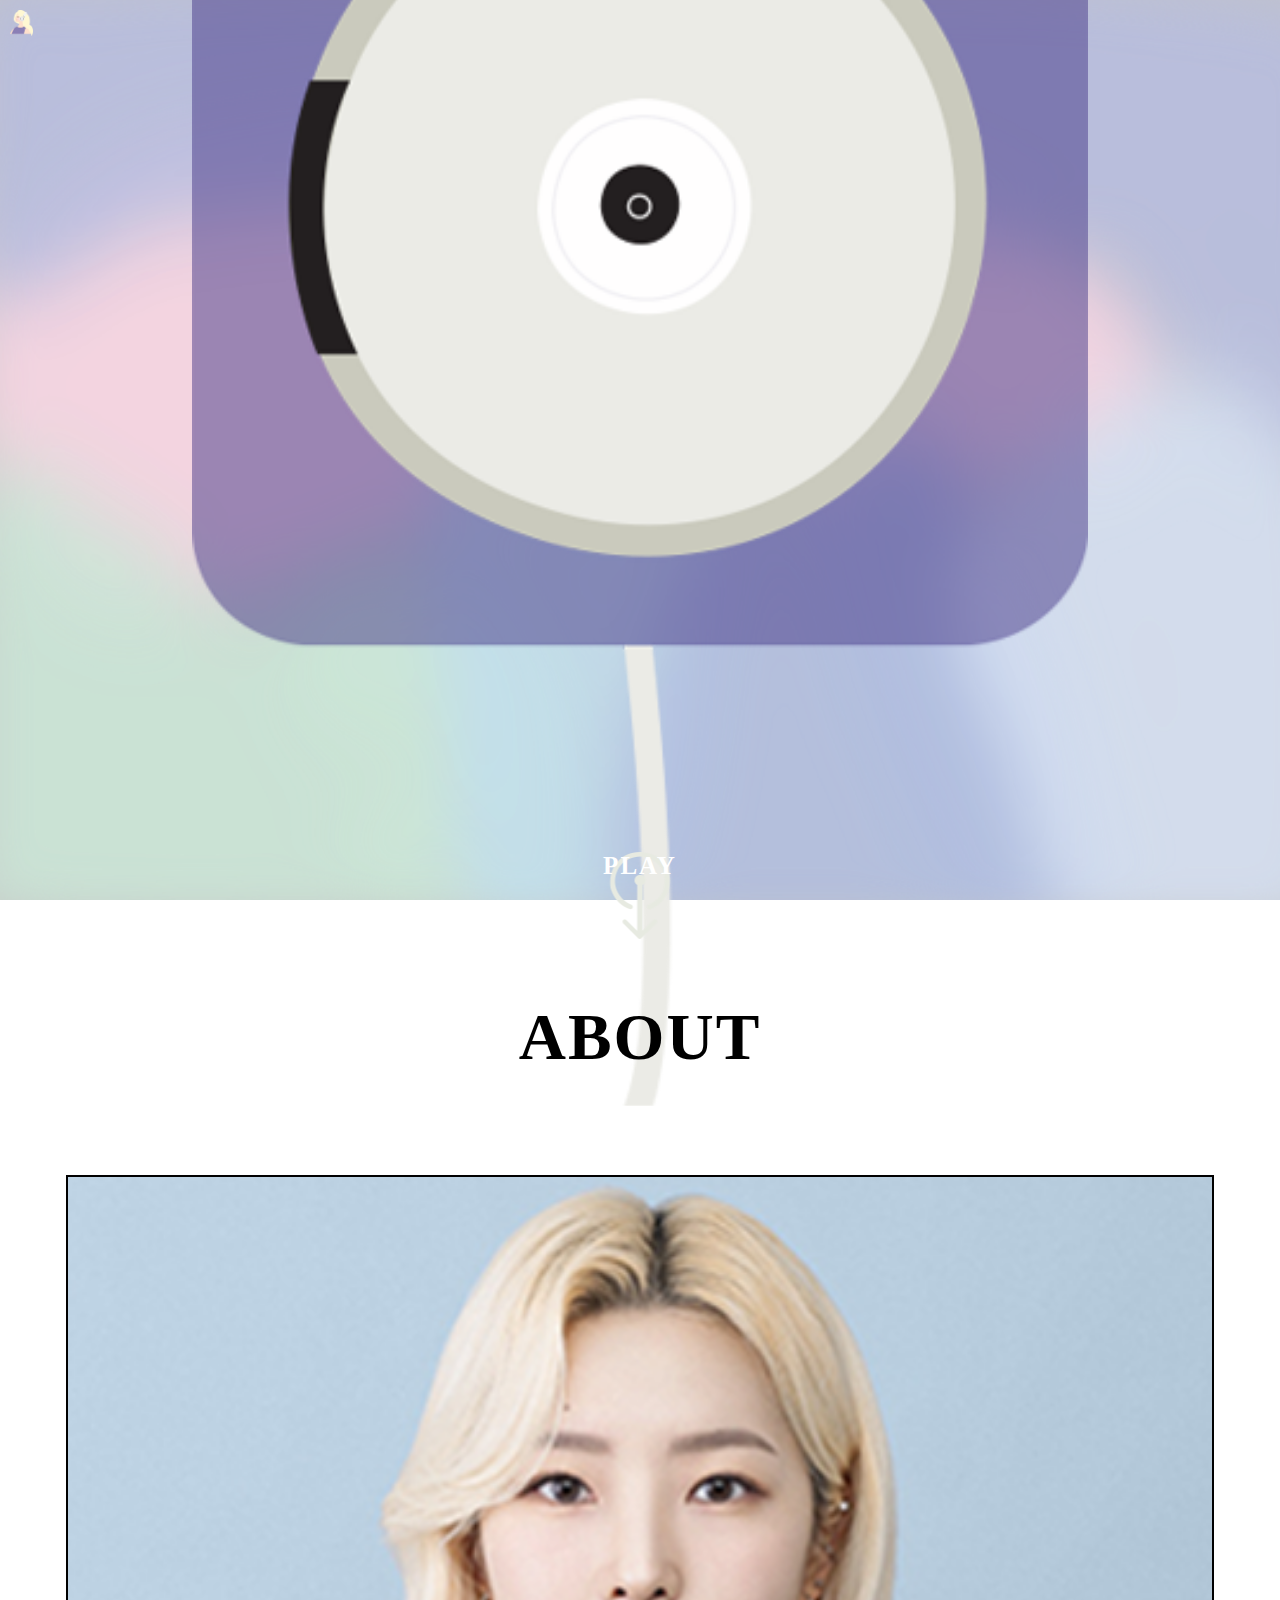
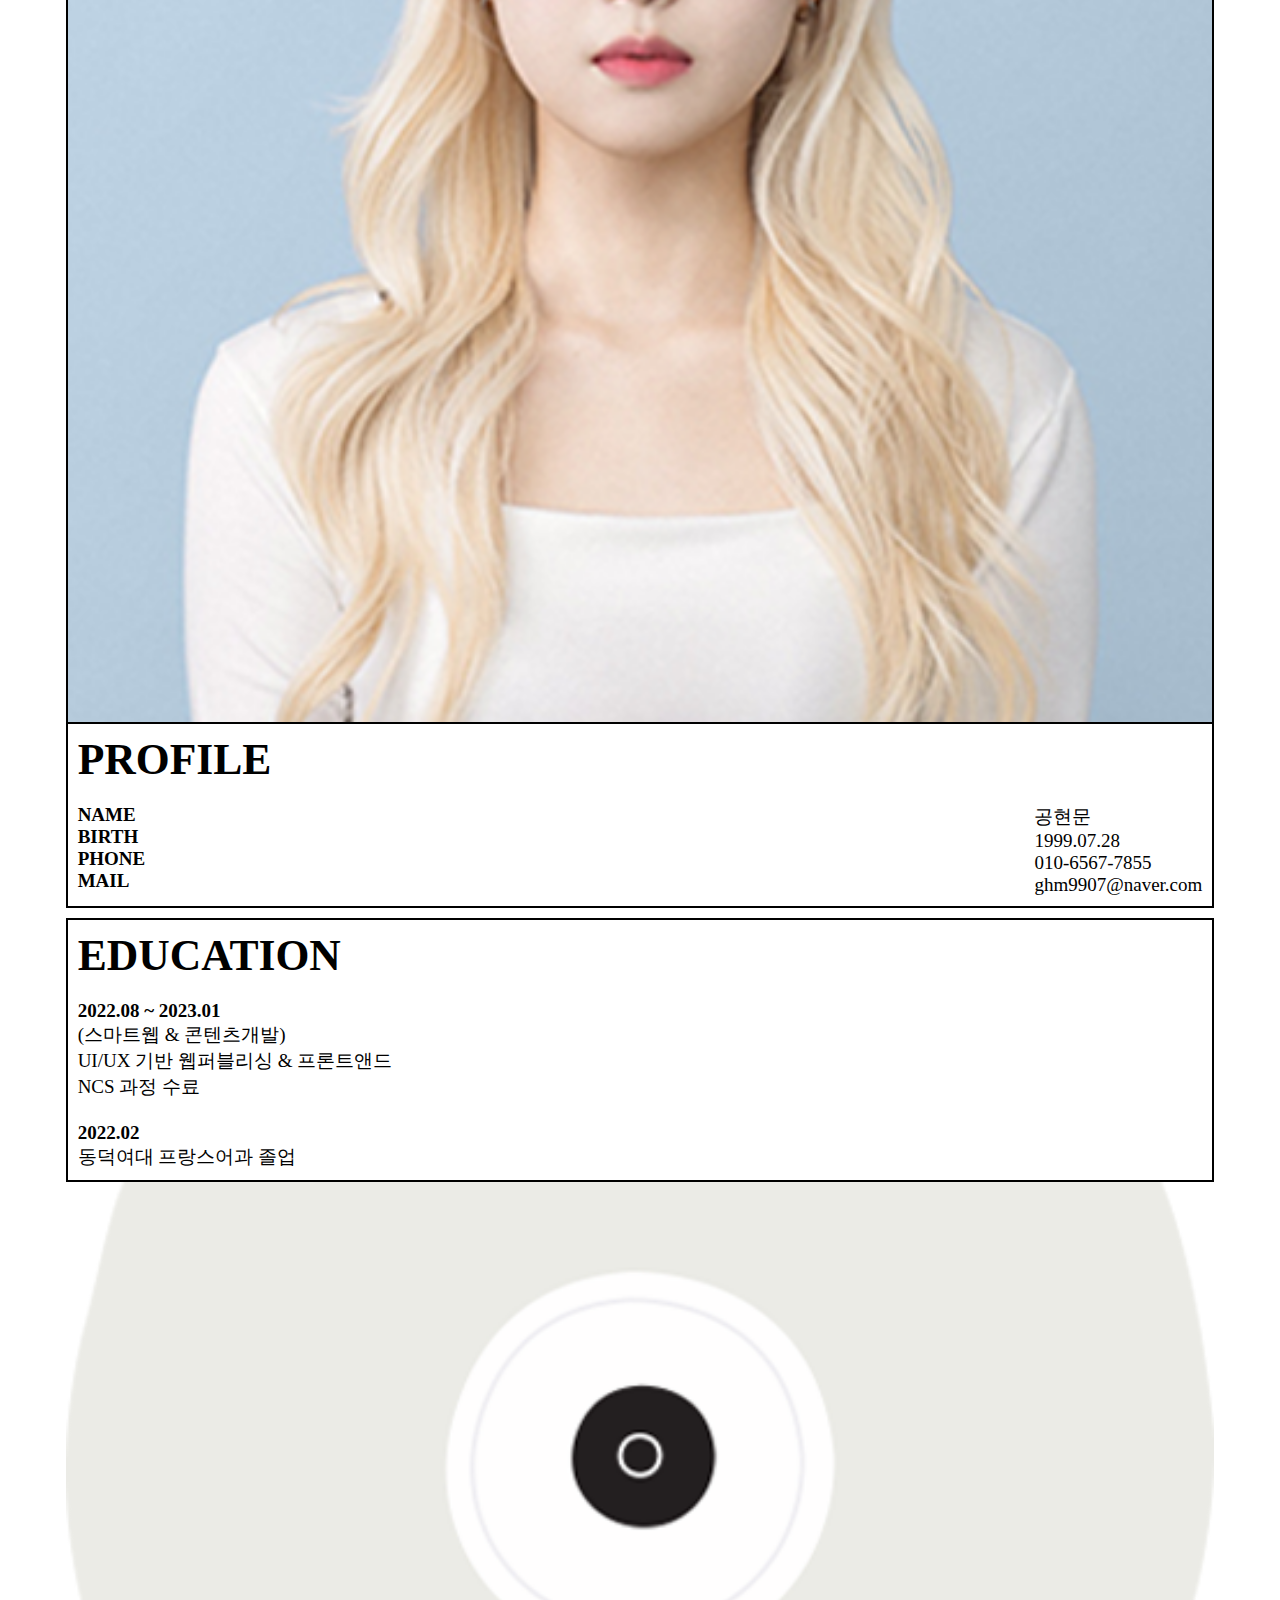
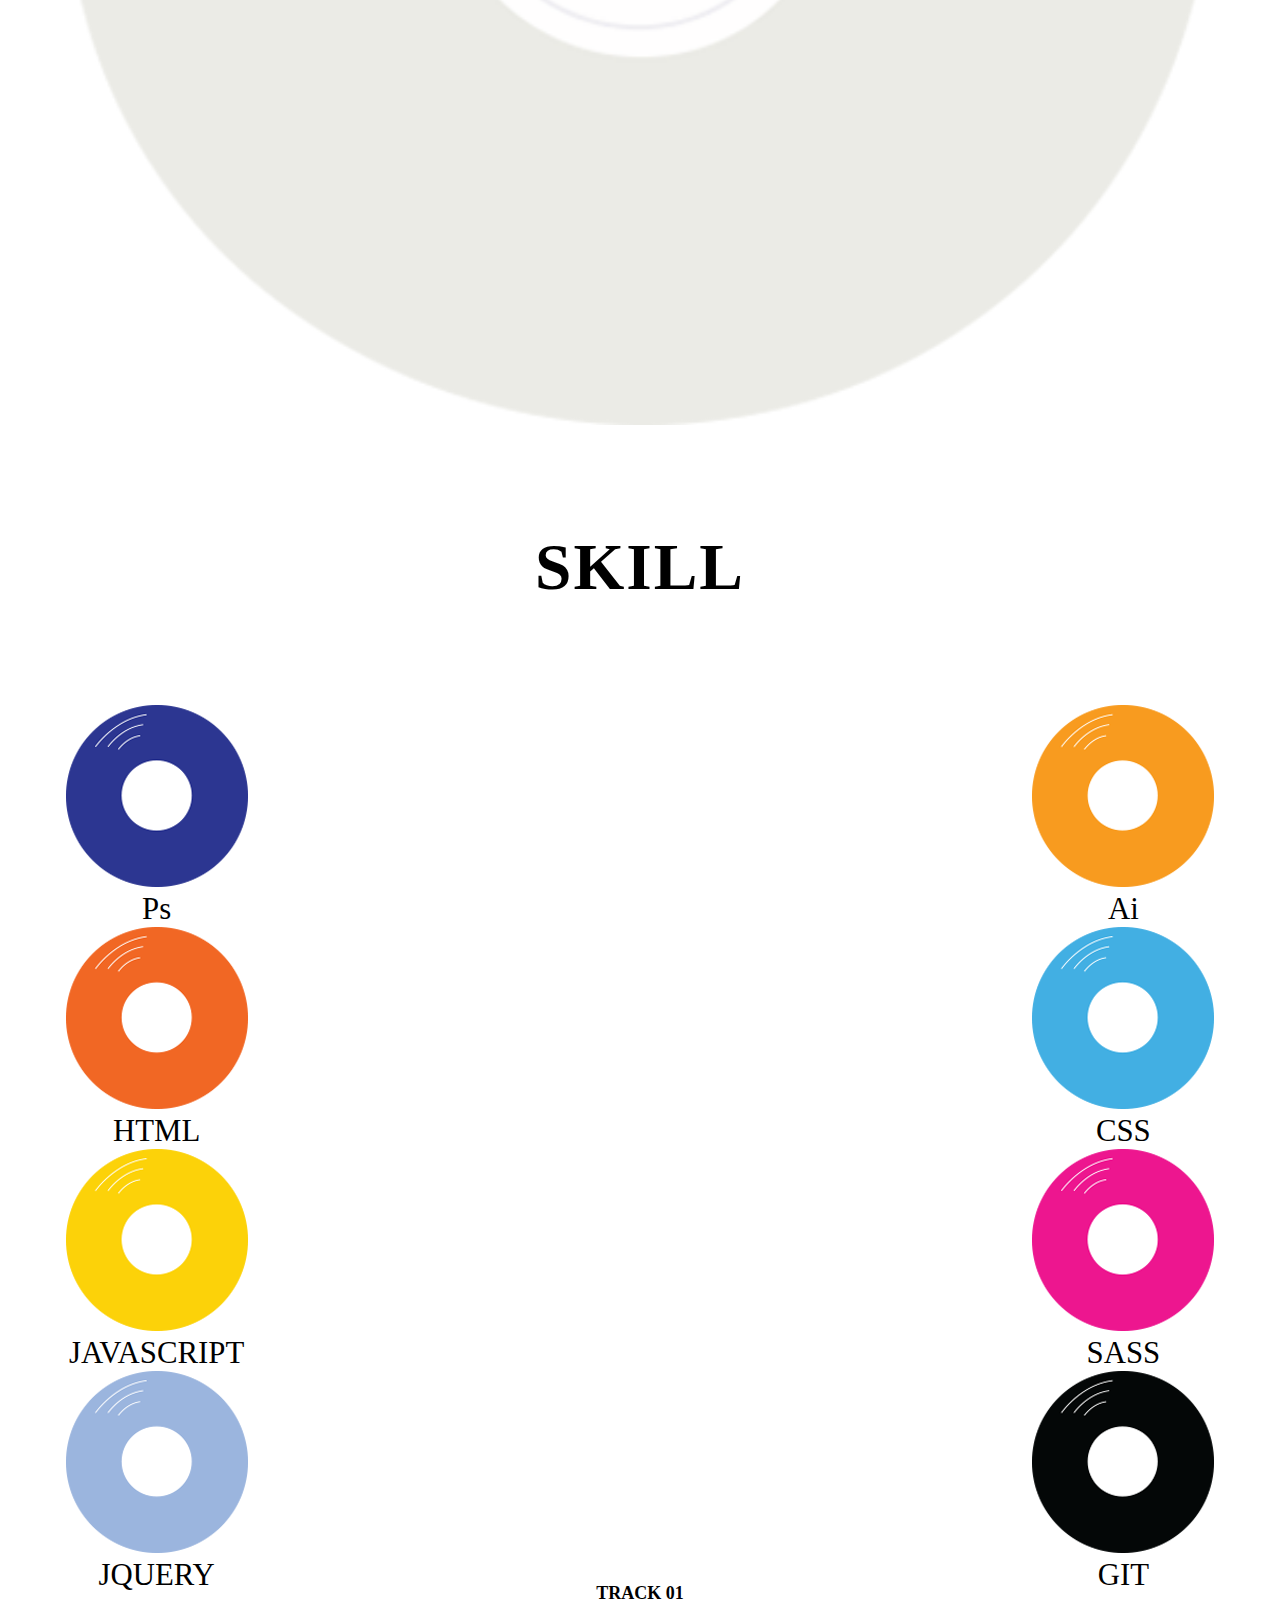
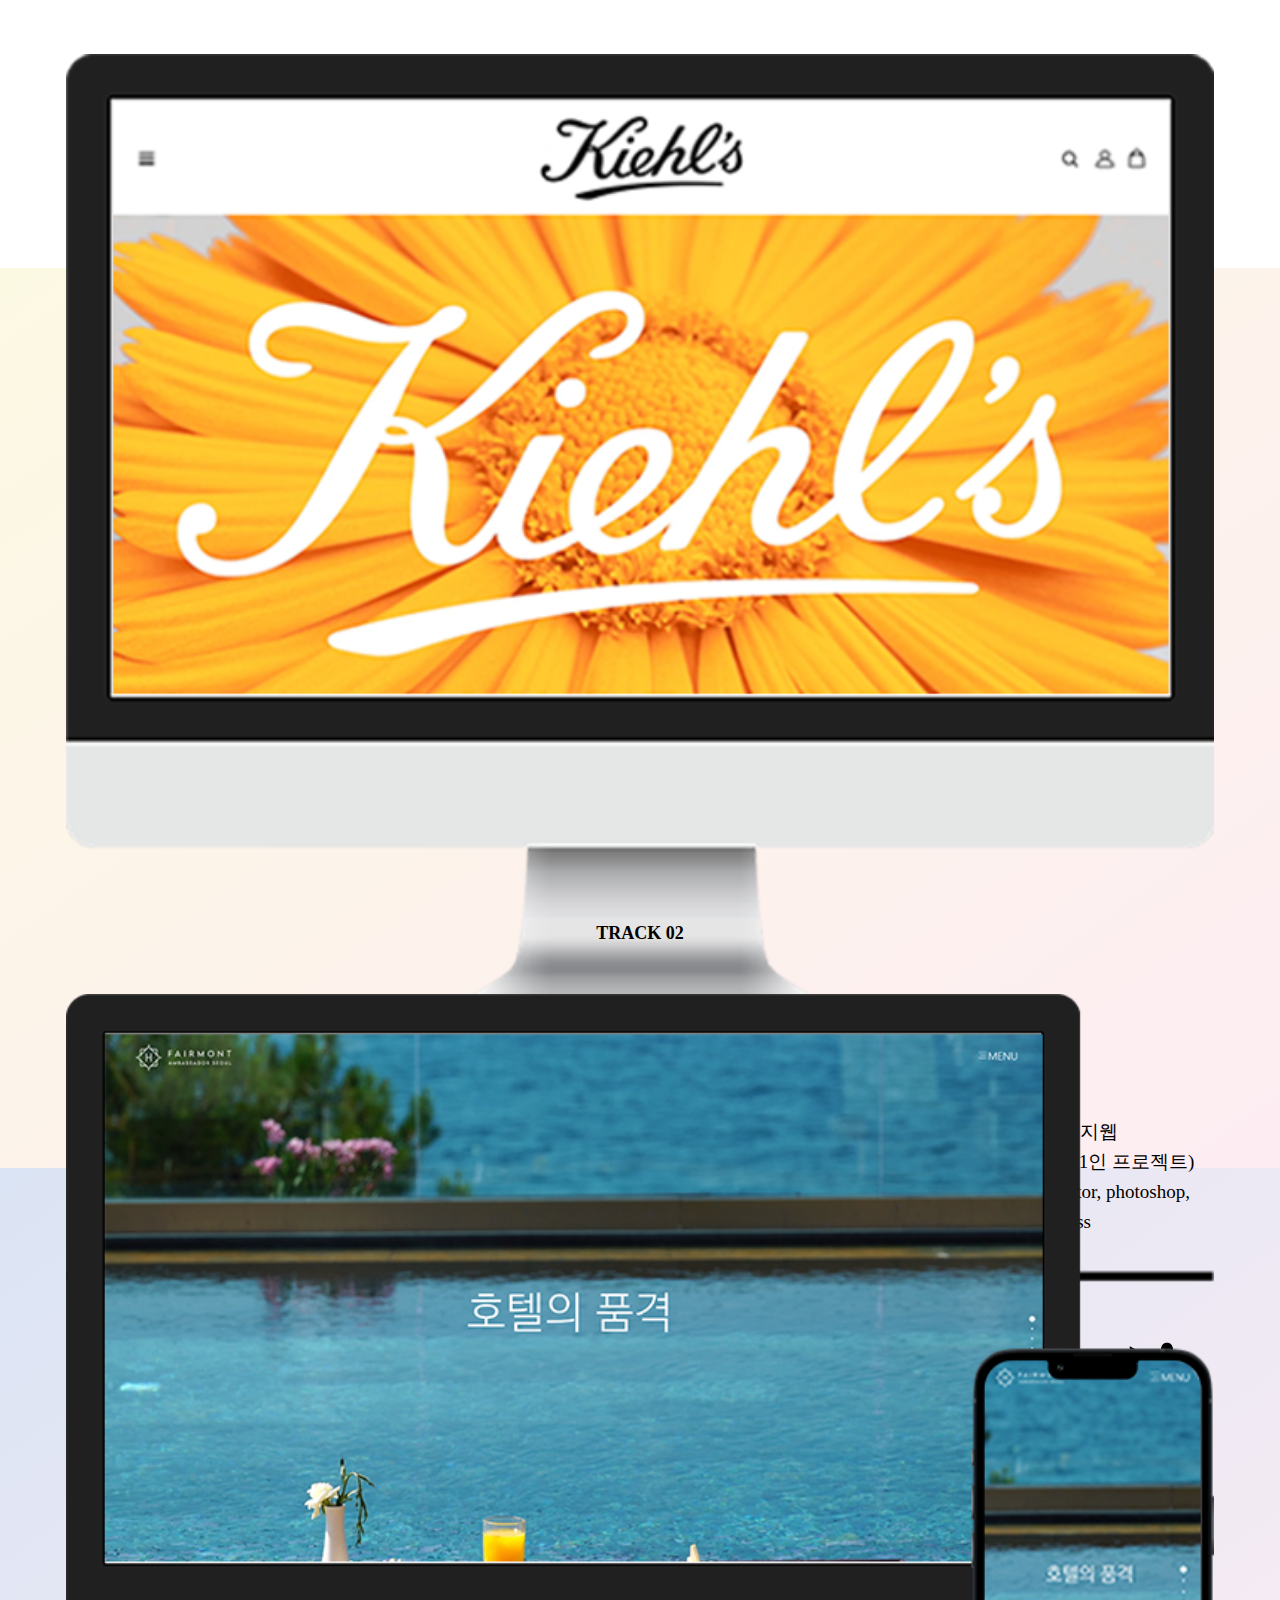
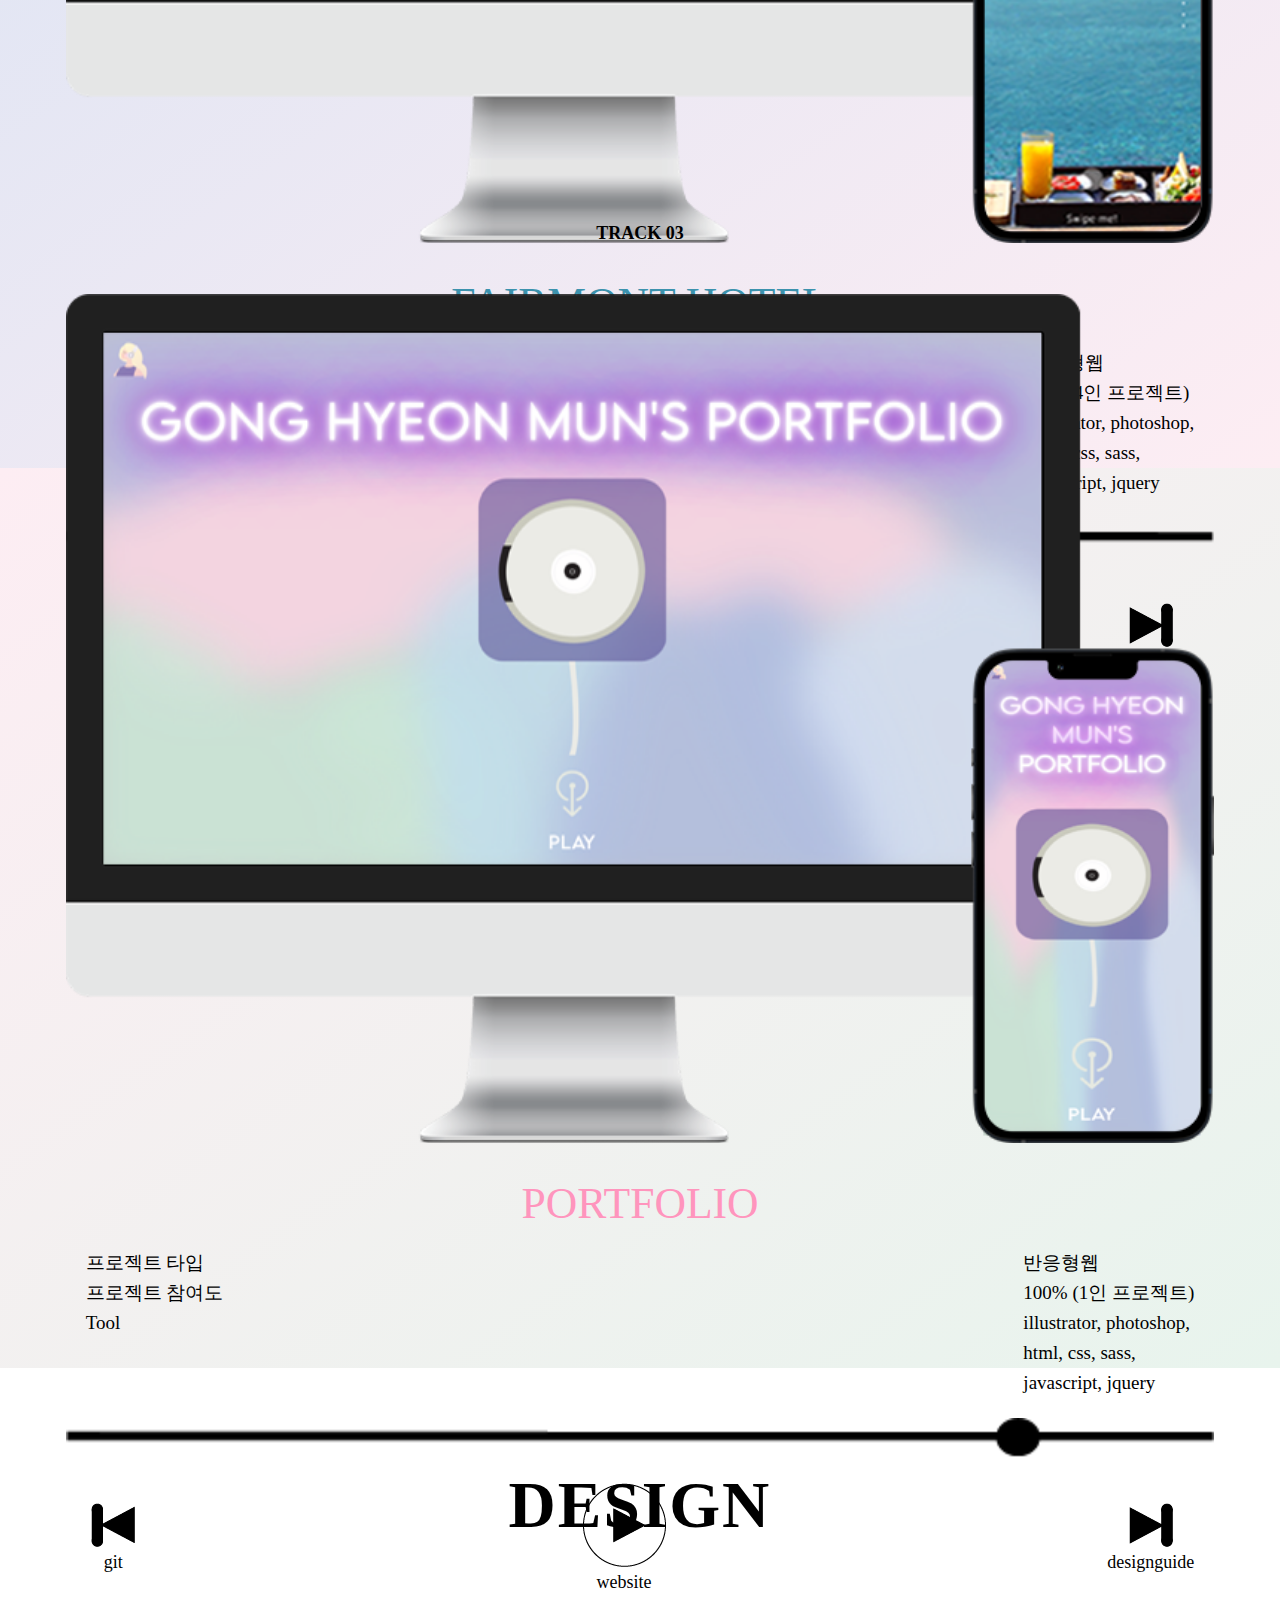
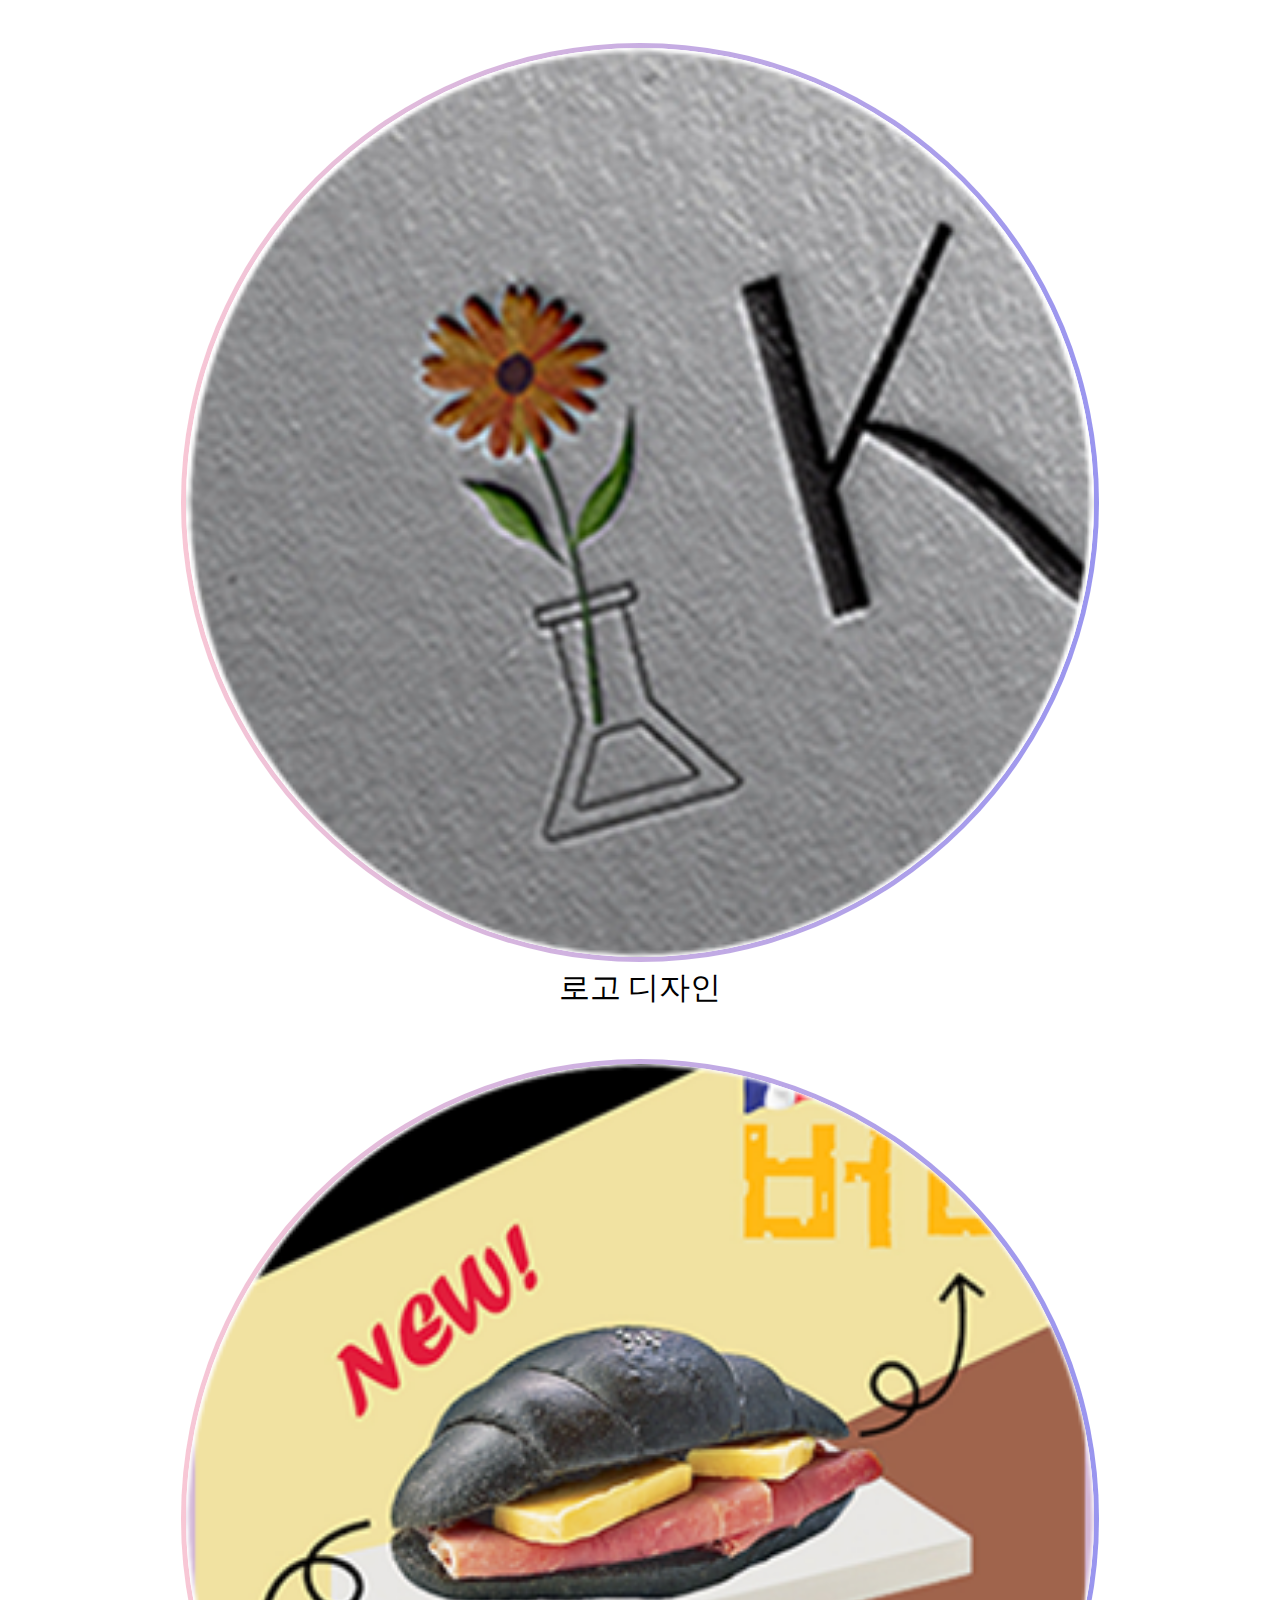
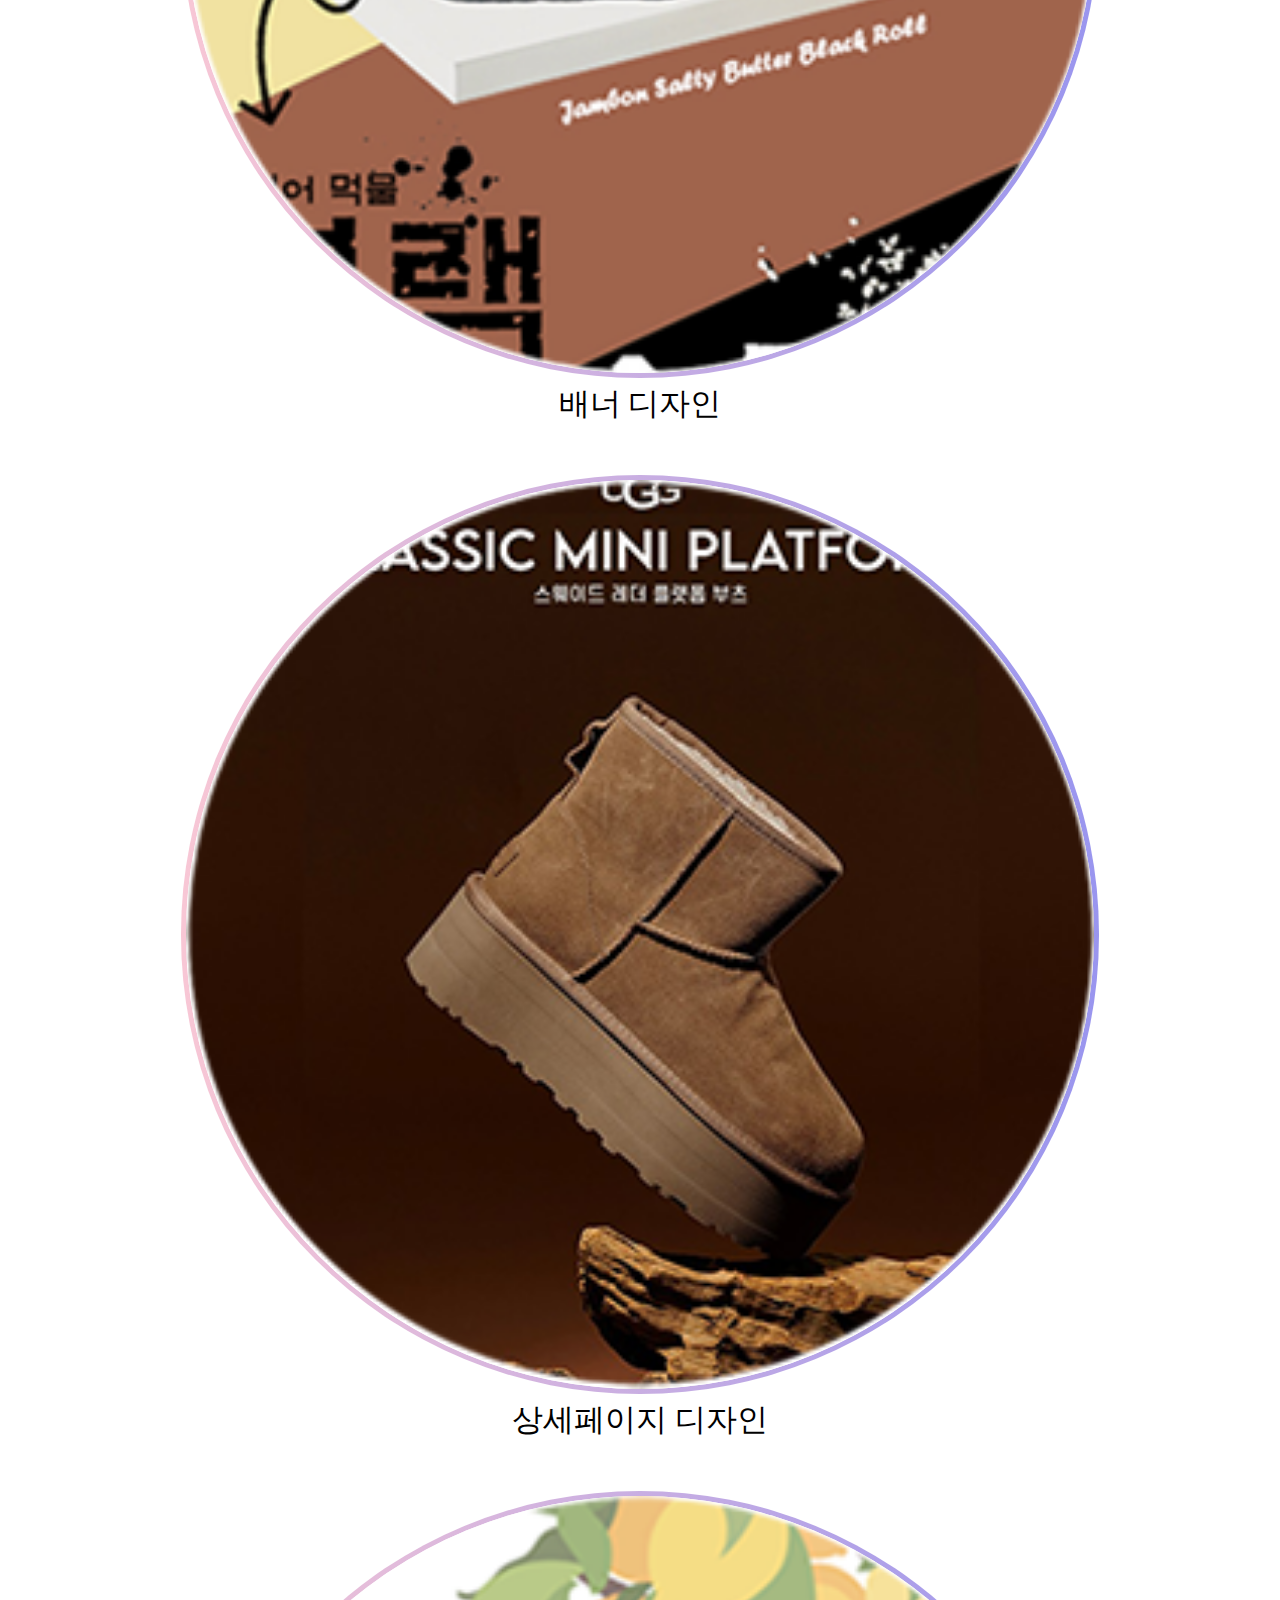
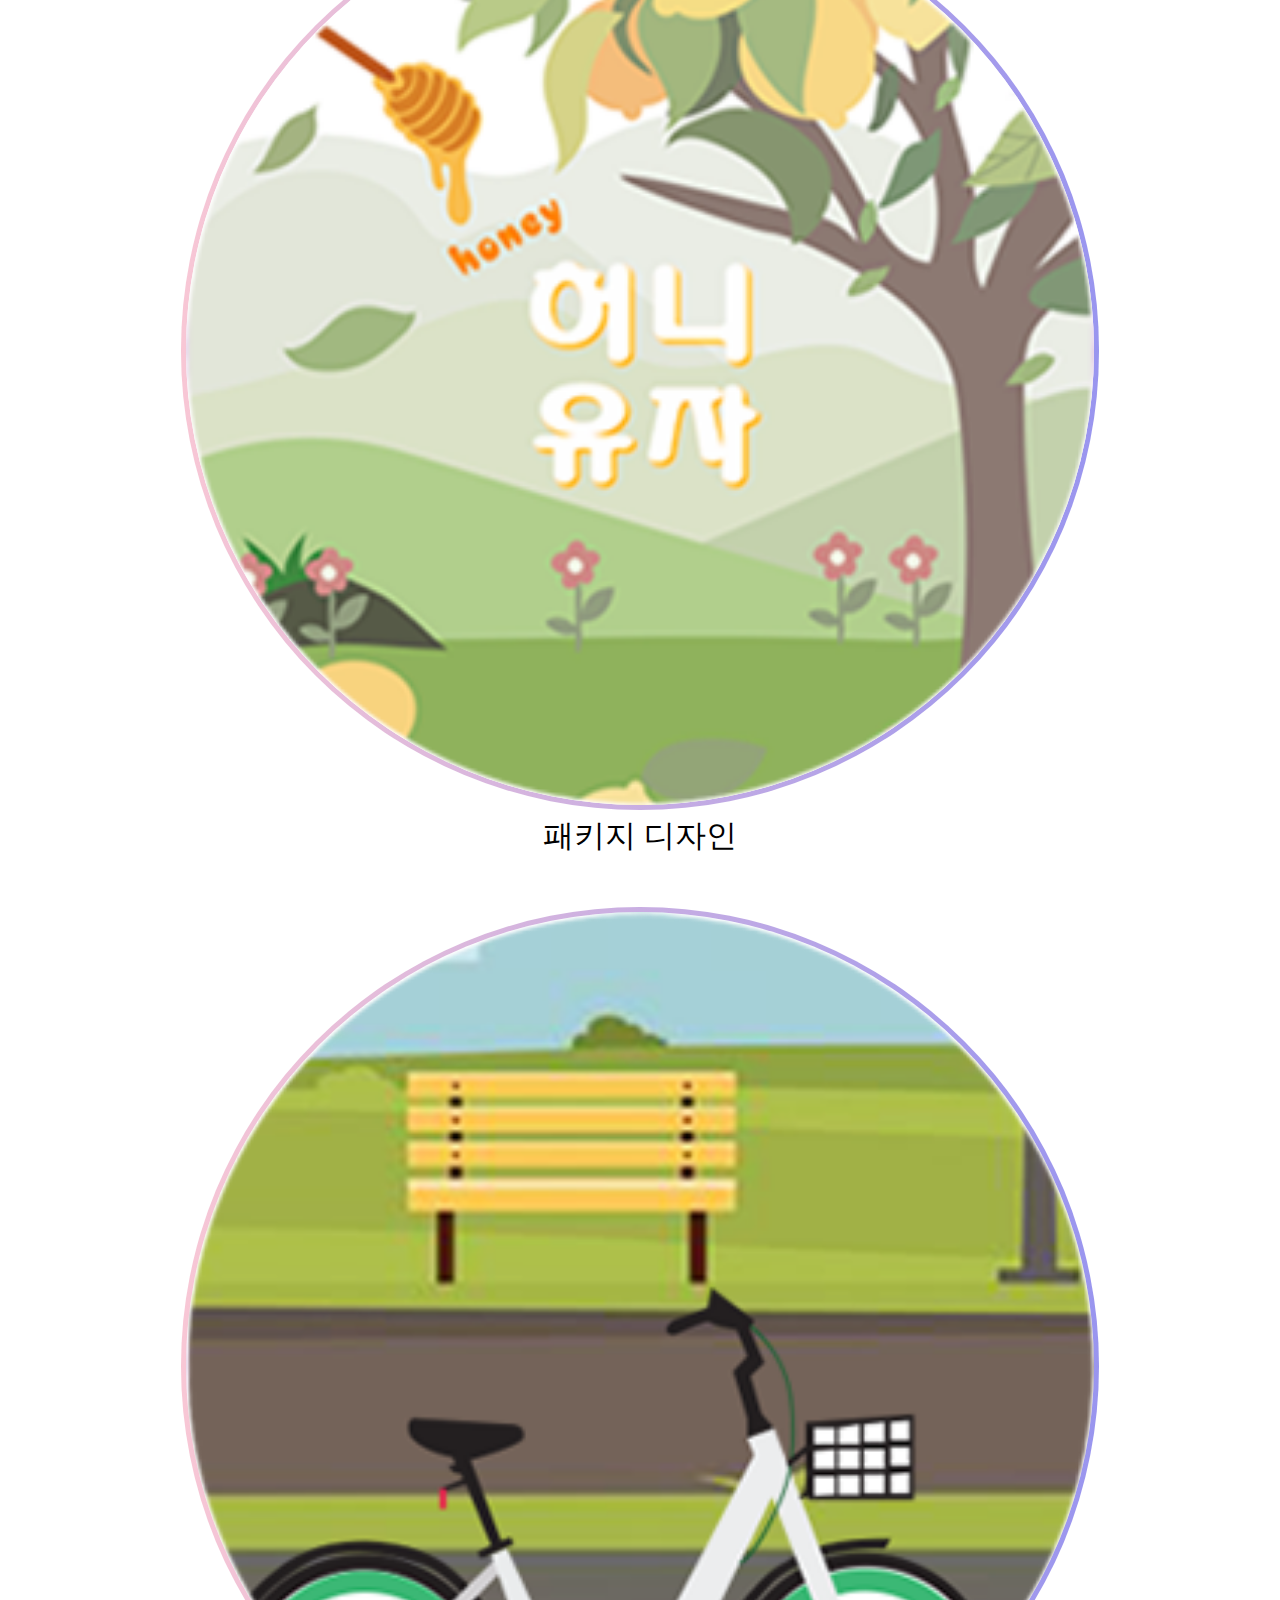
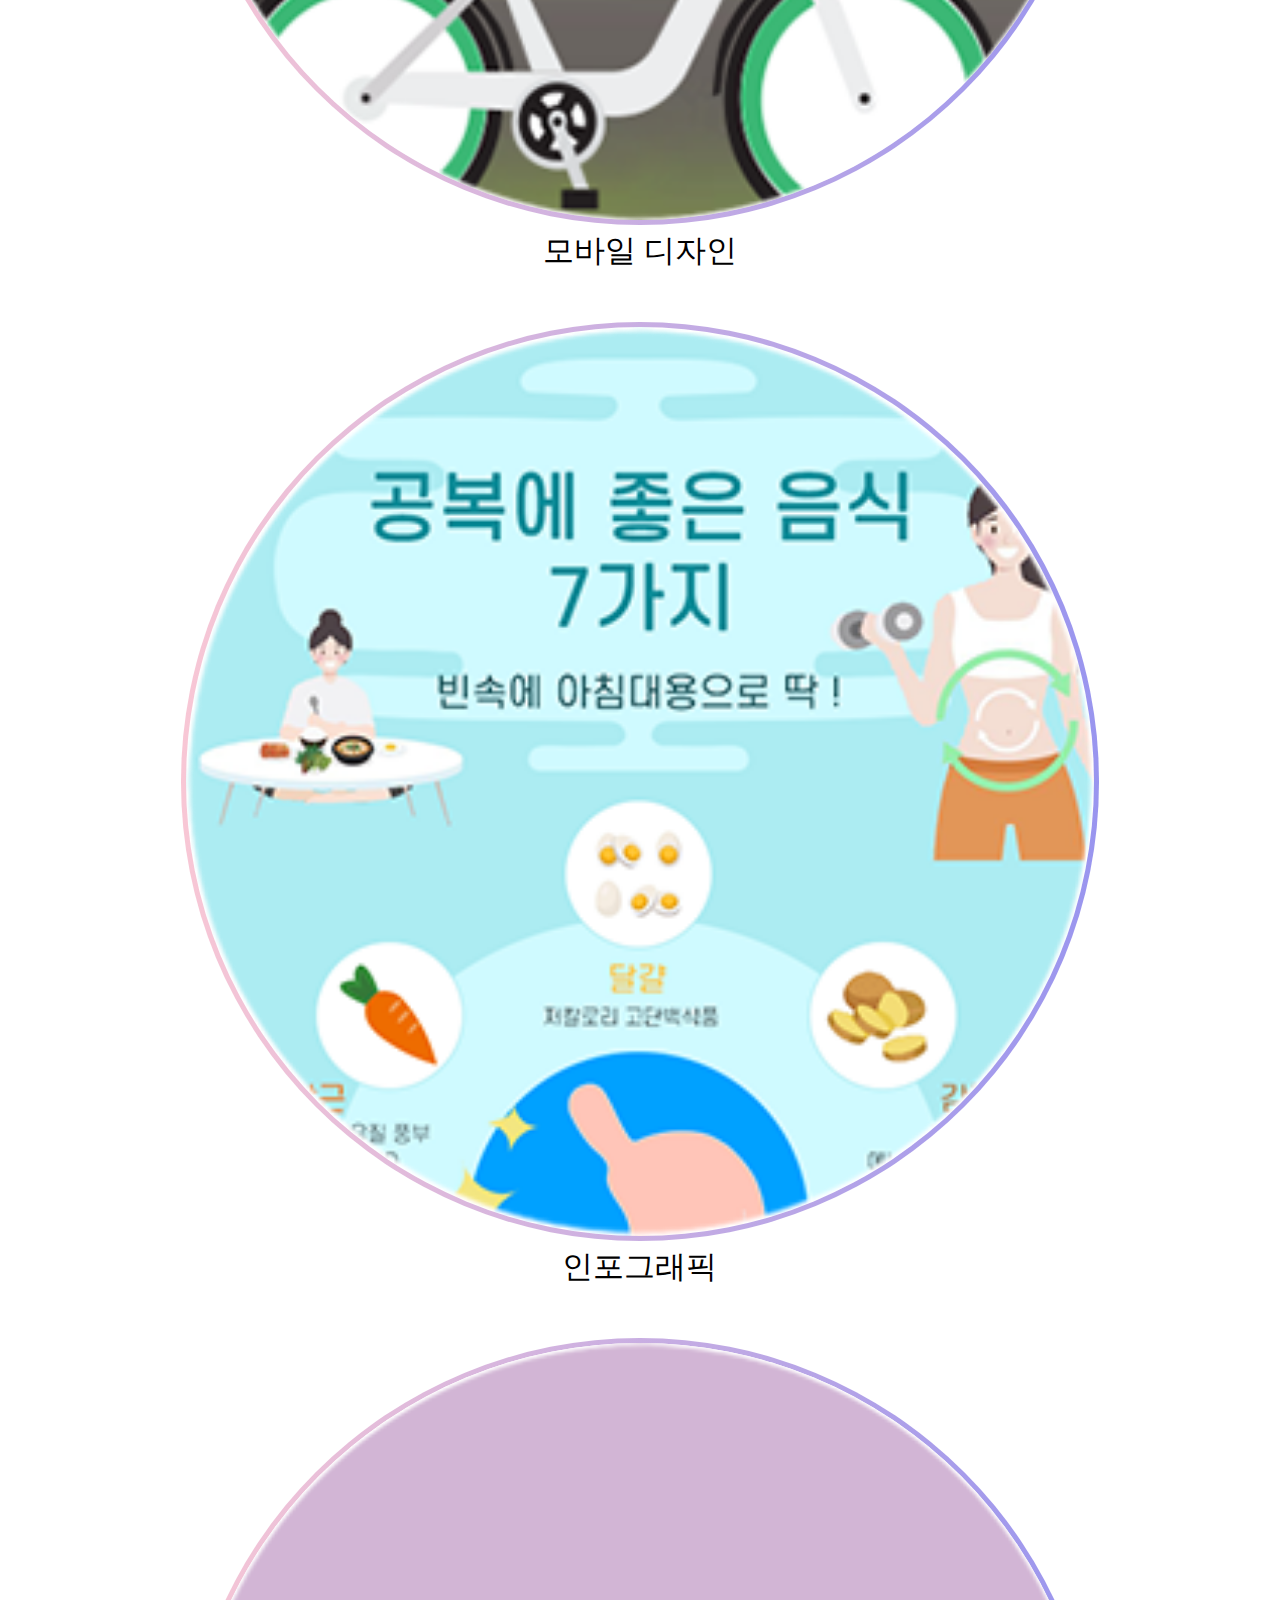
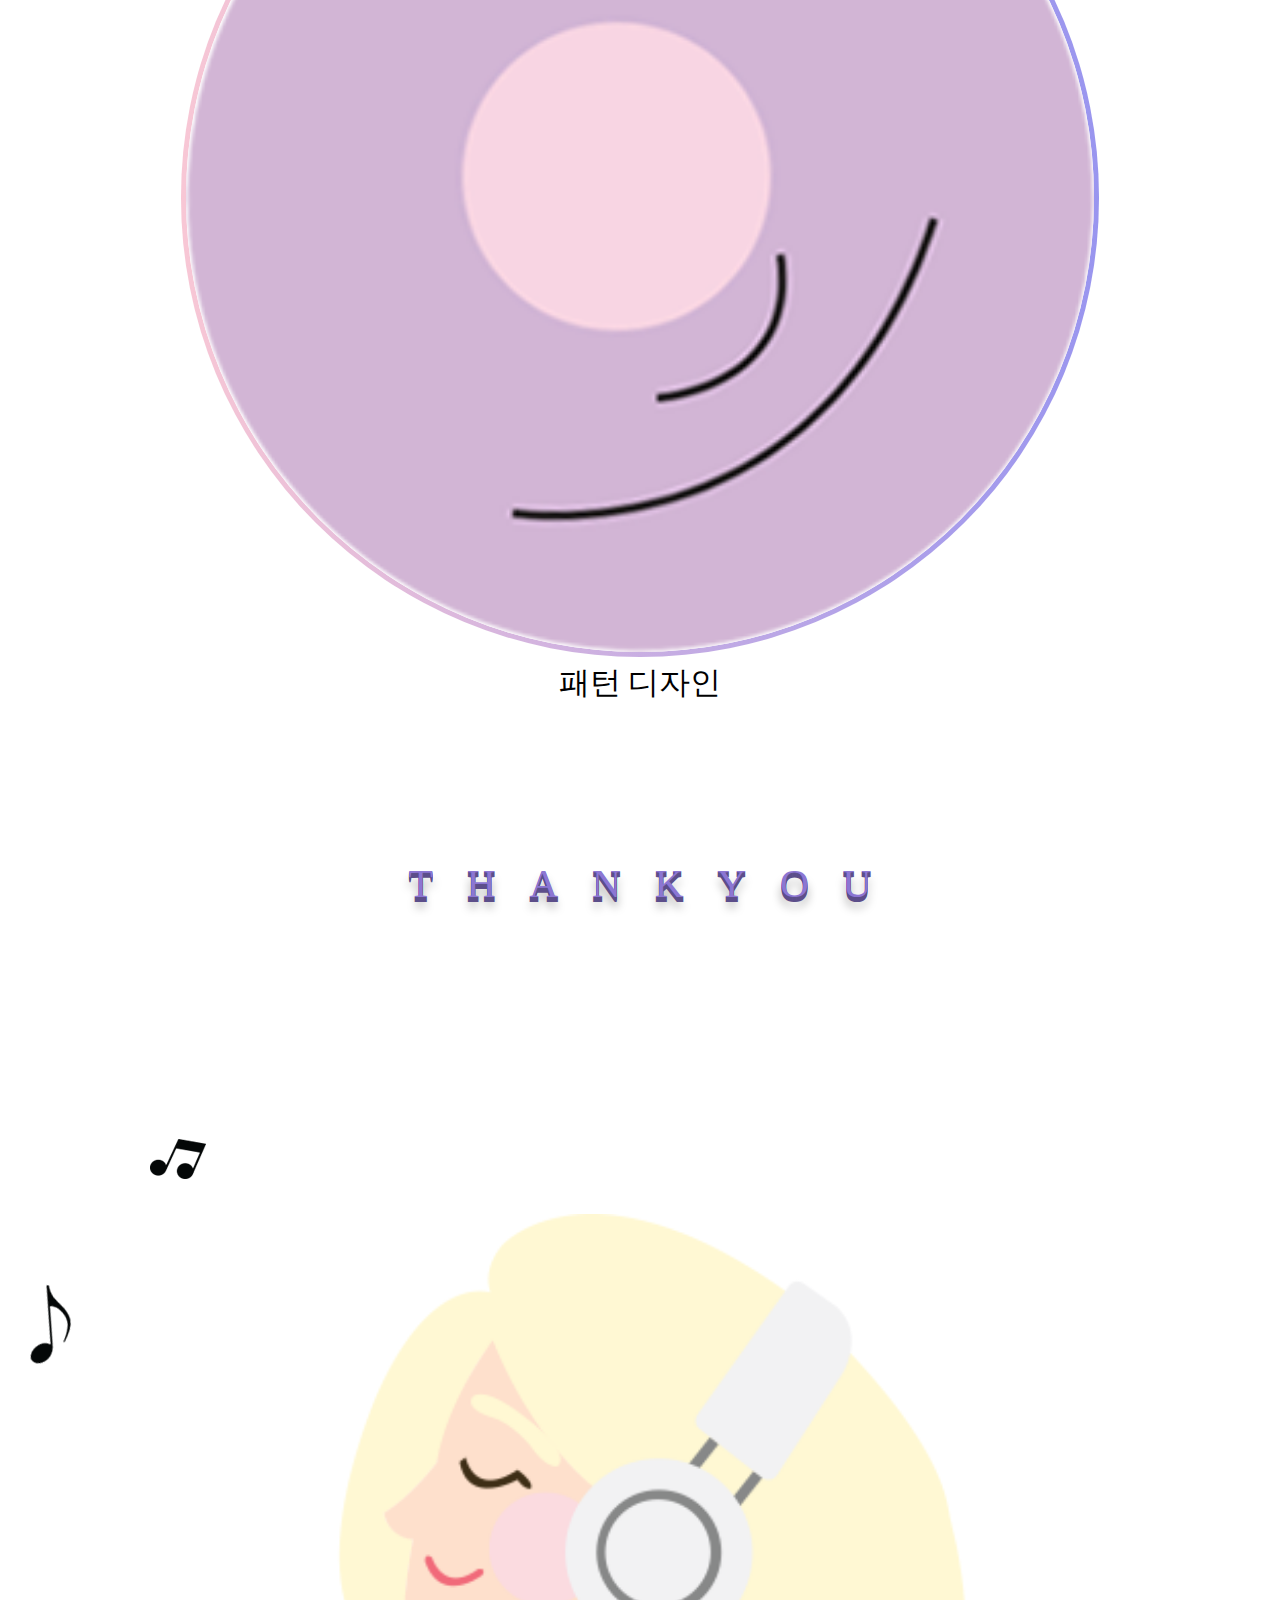
==== index.html @ 9abea9bf "0127" ====
<!DOCTYPE html>
<html lang="ko">
<head>
    <meta charset="UTF-8">
    <meta http-equiv="X-UA-Compatible" content="IE=edge">
    <meta name="viewport" content="width=device-width, initial-scale=1.0">
    <title>portfolio</title>
    <link rel="shortcut icon" type="image/icon" href="./img/header-logo11.png">
    <link rel="stylesheet" href="./css/reset.css">
    <link rel="stylesheet" href="./css/index.css">
    <link href="https://webfontworld.github.io/SCoreDream/SCoreDream.css" rel="stylesheet">
    <link href="//db.onlinewebfonts.com/c/ef5c0a066154464f7e8a73e0b86a98e5?family=LEMON+MILK+Light" rel="스타일시트" type="text/css"/>
</head>
<body>
    <header>
        <div class="header_logo">
            <img src="./img/header-logo11.png" alt="헤더로고">
        </div><!--heaer-logo-->
        
        <section class="section">
            <div class="main0">
                <div class="bg_img">
                    <img src="./img/main-background.png" alt="메인이미지를 삽입">
                </div><!--bg_img-->

                <div class="main0_contents">
                    <h2>GONG HYEON MUN'S PORTFOLIO</h2>
                    <img src="./img/cd-player.png" alt="cd-player">
                </div><!--main0_contents-->

                <div class="mouse">
                    <img src="./img/scroll11.png" alt="스크롤">
                    <p>PLAY</p>
                </div><!--mouse-->
            </div><!--main0-->
        </section>
    </header>

    <main>
        <div class="background">
            <img src="./img/background5.png" alt="">
            <img class="bluewave-pc" src="./img/bluewave-pc3.png" alt="">
        </div>
            <section class="about">
                <div class="container">
                    <h2>ABOUT</h2>
                    <div class="id-flexbox">
                        <img class="id-pic" src="./img/id-picture111.png" alt="프로필사진">
                        <div class="profile">
                            <h3>PROFILE</h3>
                            <div class="profile-flexbox">
                                <ul>
                                    <li>NAME</li>
                                    <li>BIRTH</li>
                                    <li>PHONE</li>
                                    <li>MAIL</li>
                                </ul>
                                <ul>
                                    <li>공현문</li>
                                    <li>1999.07.28</li>
                                    <li>010-6567-7855</li>
                                    <li>ghm9907@naver.com</li>
                                </ul>                        
                            </div><!--profile-flexbox-->
                        </div><!--profile-->
                    </div><!--id-flexbox-->
    
                    <div class="edu-flexbox">
                        <div class="edu-cd">
                            <p>"안녕하세요!<br>신입 웹디자이너 공현문 입니다."<br><br>
                            저는 성실함을 무기로 모든 일에<br>최선을 다할 준비가 되어있습니다.<br><br><br><br><br>
                            새로움을 지향하는 트렌디한 웹디자이너로<br>성장해 나아가는 것이 목표 입니다.<br><br>
                            앞으로 항상 도전할 것이며<br>배움을 곁에 두고 노력할 것입니다.</p>
                        </div>
                        <div class="education">
                            <h3>EDUCATION</h3>
                            <div class="edu-text">
                                <span class="date">2022.08 ~ 2023.01</span>
                                <p>(스마트웹 & 콘텐츠개발)<br>UI/UX 기반 웹퍼블리싱 & 프론트앤드<br>NCS 과정 수료</p>
                                <br>
                                <span class="date">2022.02</span>
                                <p>동덕여대 프랑스어과 졸업</p>
                            </div><!--edu-text-->
                        </div><!--education-->
                        <img class="mobile-edu-cd" src="./img/mobile-edu-cd.png" alt="모바일education-cd">
                    </div><!--edu-flexbox-->
                </div><!--container-->
            </section><!--about-->
    
            <section class="skill">
                <div class="skill-cd">
                    <img src="./img/skill-cd11.png" alt="skill-cd">
                </div>
                    <div class="container">
                        <h2>SKILL</h2>
                            <div class="ps-ai-flexbox">
                                <div class="ps">
                                    <div class="ps-cd"><img src="./img/ps-cd11.png" alt="ps-cd"></div>
                                    <span>90%<div>사진이나 이미지를 합성,보정,편집 할 수 있습니다.</div></span>
                                    <p>Ps</p>
                                </div><!--ps-->
    
                                <div class="ai">
                                    <div class="ai-cd"><img src="./img/ai-cd11.png" alt="ai-cd"></div>
                                    <span>90%<div>로고, 포스터 디자인, 그림이나 캐릭터를 만들 수 있습니다.</div></span>
                                    <p>Ai</p>
                                </div><!--ai-->
    
                                <div class="pc-version"><!--pc-->
                                    <div class="html">
                                        <div class="html-cd"><img src="./img/html-cd11.png" alt="html-cd"></div>
                                        <span>90%<div>각 태그들을 사용하여 원하는 형태의 문서를 만들 수 있습니다.</div></span>
                                        <p>HTML</p>
                                    </div><!--html-->
                                </div><!--pc-version-->
    
                                <div class="pc-version"><!--pc-->
                                    <div class="css">
                                        <div class="css-cd"><img src="./img/css-cd11.png" alt="css-cd"></div>
                                        <span>90%<div>HTML로 작성한 문서에 스타일을 줄 수 있습니다.</div></span>
                                        <p>CSS</p>
                                    </div><!--css-->
                                </div><!--pc-version-->
                            </div><!--ps-ai-flexbox-->
            
                            <div class="html-css-flexbox">
                                <div class="html">
                                    <div class="html-cd"><img src="./img/html-cd11.png" alt="html-cd"></div>
                                    <span>90%<div>각 태그들을 사용하여 원하는 형태의 문서를 만들 수 있습니다.</div></span>
                                    <p>HTML</p>
                                </div><!--html-->
    
                                <div class="css">
                                    <div class="css-cd"><img src="./img/css-cd11.png" alt="css-cd"></div>
                                    <span>90%<div>HTML로 작성한 문서에 스타일을 줄 수 있습니다.</div></span>
                                    <p>CSS</p>
                                </div><!--css-->
                            </div><!--html-css-flexbox-->
                        
                            <div class="java-sass-flexbox">
                                <div class="java">
                                    <div class="java-cd"><img src="./img/javascript-cd11.png" alt="javascript-cd"></div>
                                    <span>30%<div>이벤트에 따라 어떤 동작을 하도록 기능을 넣을 수 있습니다.</div></span>
                                    <p>JAVASCRIPT</p>
                                </div><!--java-->
    
                                <div class="sass">
                                    <div class="sass-cd"><img src="./img/sass-cd11.png" alt="sass-cd"></div>
                                    <span>90%<div>변수, 믹스인을 사용하여 코드를 간결하게 작성할 수 있습니다.</div></span>
                                    <p>SASS</p>
                                </div><!--sass-->
    
                                <div class="pc-version"><!--pc-->
                                    <div class="jquery">
                                        <div class="jquery-cd"><img src="./img/jquery-cd11.png" alt="jquery-cd"></div>
                                        <span>30%<div>짧고 간단한 코드로 다양한 효과나 동작을 적용할 수 있습니다.</div></span>
                                        <p>JQUERY</p>
                                    </div><!--jquery-->
                                </div><!--pc-version-->
    
                                <div class="pc-version"><!--pc-->
                                    <div class="git">
                                        <div class="git-cd"><img src="./img/git-cd11.png" alt="git-cd"></div>
                                        <span>30%<div>여러 사람들과 함께 협업하여 작업할 수 있습니다.</div></span>
                                        <p>GIT</p>
                                    </div><!--git-->
                                </div><!--pc-version-->
                            </div>
            
                            <div class="jquery-git-flexbox">
                                <div class="jquery">
                                    <div class="jquery-cd"><img src="./img/jquery-cd11.png" alt="jquery-cd"></div>
                                    <span>30%<div>짧고 간단한 코드로 다양한 효과나 동작을 적용할 수 있습니다.</div></span>
                                    <p>JQUERY</p>
                                </div>
    
                                <div class="git">
                                    <div class="git-cd"><img src="./img/git-cd11.png" alt="git-cd"></div>
                                    <span>30%<div>여러 사람들과 함께 협업하여 작업할 수 있습니다.</div></span>
                                    <p>GIT</p>
                                </div>
                            </div>
                    </div><!--container-->
            </section><!--skill-->

        <section class="web">
            <div class="web-background">
                <img src="./img/pc-web-background7.png" alt="초록색물결배경-pc">
            </div>
            <h2>WEB</h2>
            
            <div class="track01">
                <div class="container">                    
                    <div class="track">
                        <p>TRACK 01</p>
                    </div>

                    <div class="track-pc-flexbox">
                        <div class="pc">
                            <img src="./img/kiehl-pc11.png" alt="kiehl-pc">
                        </div>

                        <div>
                            <div class="kiehl-text">
                                <p>KIEHLS</p>
                                <div class="text-flexbox">
                                    <ul>
                                        <li>프로젝트 타입</li>
                                        <li>프로젝트 참여도</li>
                                        <li>Tool</li>
                                    </ul>
                                    <ul>
                                        <li>풀페이지웹</li>
                                        <li>100% (1인 프로젝트)</li>
                                        <li>illustrator, photoshop,<br>html, css</li>
                                    </ul>
                                </div>
                            </div>
                            <img class="kiehl-playbar" src="./img/kiehl-playbar111.png" alt="키엘재생바">
        
                            <div class="play-flexbox">
                                <div class="back-play">
                                    <a href="https://github.com/GONGHYEONMUN/kiehl" target="_blank"><img src="./img/backplay11.png" alt="뒤로재생"></a>
                                    <p>&nbsp;&nbsp;&nbsp;&nbsp;git&nbsp;&nbsp;&nbsp;&nbsp;</p>
                                </div>
                                <div>
                                    <a href="./works/pages/first_page/kiehl.html" target="_blank"><img src="./img/play11.png" alt="재생"></a>
                                    <p>website</p>
                                </div>
                                <div>
                                    <a href="./works/pages/first_page/kiehl_designguide.html" target="_blank"><img src="./img/goplay11.png" alt="앞으로재생"></a>
                                    <p>designguide</p>
                                </div>
                            </div>
                        </div>
                    </div><!--track01-pc-flexbox-->
                </div>
            </div>



        

        
            <div class="track02">
                <div class="container">
                    <div class="track">
                        <p>TRACK 02</p>
                    </div>

                    <div class="track-pc-flexbox">
                        <div class="pc">
                            <img src="./img/fairmont-pc-mobile11.png" alt="fairmont-pc-mobile">
                        </div>

                        <div>
                            <div class="fairmont-text">
                                <p>FAIRMONT HOTEL</p>
                                <div class="text-flexbox">
                                    <ul>
                                        <li>프로젝트 타입</li>
                                        <li>프로젝트 참여도</li>
                                        <li>Tool</li>
                                    </ul>
                                    <ul>
                                        <li>반응형웹</li>
                                        <li>25% (4인 프로젝트)</li>
                                        <li>illustrator, photoshop,<br>html, css, sass,<br>javascript, jquery</li> 
                                    </ul>
                                </div>
                            </div>
                            
                            <img class="kiehl-playbar" src="./img/fairmont-playbar111.png" alt="페어몬트재생바">
        
                            <div class="play-flexbox">
                                <div>
                                    <a href="https://github.com/1stHotel/1stHotel.github.io" target="_blank"><img src="./img/backplay11.png" alt="뒤로재생"></a>
                                    <p>&nbsp;&nbsp;&nbsp;&nbsp;git&nbsp;&nbsp;&nbsp;&nbsp;</p>
                                </div>
                                <div>
                                    <a href="https://1sthotel.github.io/" target="_blank"><img src="./img/play11.png" alt="재생"></a>
                                    <p>website</p>
                                </div>
                                <div>
                                    <a href="./works/pages/second_page/fairmont_designguide.html" target="_blank"><img src="./img/goplay11.png" alt="앞으로재생"></a>
                                    <p>designguide</p>
                                </div>
                            </div>
                        </div>
                    </div><!--track-pc-flexbox-->
                </div>
            </div>
        

        

        
            <div class="track03">
                <div class="container">
                    <div class="track">
                        <p>TRACK 03</p>
                    </div>

                    <div class="track-pc-flexbox">
                        <div class="pc">
                            <img src="./img/portfolio-pc-mobile222.png" alt="portfolio-pc-mobile">
                        </div>

                        <div>
                            <div class="portfolio-text">
                                <p>PORTFOLIO</p>
                                <div class="text-flexbox">
                                    <ul>
                                        <li>프로젝트 타입</li>
                                        <li>프로젝트 참여도</li>
                                        <li>Tool</li>
                                    </ul>
                                    <ul>
                                        <li>반응형웹</li>
                                        <li>100% (1인 프로젝트)</li>
                                        <li>illustrator, photoshop,<br>html, css, sass,<br>javascript, jquery</li> 
                                    </ul>
                                </div>
                            </div>
                            <img class="kiehl-playbar" src="./img/portfolio-playbar111.png" alt="포트폴리오재생바">
        
                            <div class="play-flexbox">
                                <div>
                                    <a href="https://github.com/GONGHYEONMUN/portfolio" target="_blank"><img src="./img/backplay11.png" alt="뒤로재생"></a>
                                    <p>&nbsp;&nbsp;&nbsp;&nbsp;git&nbsp;&nbsp;&nbsp;&nbsp;</p>
                                </div>
                                <div>
                                    <a href="./index.html" target="_blank"><img src="./img/play11.png" alt="재생"></a>
                                    <p>website</p>
                                </div>
                                <div>
                                    <a href="./works/pages/portfolio_page/portfolio_designguide.html" target="_blank"><img src="./img/goplay11.png" alt="앞으로재생"></a>
                                    <p>designguide</p>
                                </div>
                            </div>
                        </div>
                    </div><!--track-pc-flexbox-->
                </div>
            </div>
        </section>

        <div class="design-pc-background">
            <img src="./img/design-background-pc7.png" alt="디자인배경">
            <img  class="design-bluewave-pc" src="./img/design-bluewave-pc5.png" alt="디자인파란물결배경">
        </div>

        <section class="design">
            <div class="container">
                <h2>DESIGN</h2>
                <div class="pc-design1"><!--pc-->


                    <div class="logo-design">
                        <a href="./works/design/logo_design/logo_design.html" target="_blank"><img src="./img/logo-design.png" alt="로고디자인"></a>
                        <p>로고 디자인</p>
                    </div><!--logo-design-->

                    <div class="pc-banner-design">
                        <a href="./works/design/banner_design/banner_design.html" target="_blank"><img src="./img/pc-banner-design.png" alt="pc배너디자인"></a>
                        <p>배너 디자인</p>
                    </div><!--pc-banner-design-->
                </div><!--pc-->

                <div class="banner-design">
                    <a href="./works/design/banner_design/banner_design.html" target="_blank"><img src="./img/banner-design.png" alt="배너디자인"></a>
                    <p>배너 디자인</p>
                </div><!--banner-design-->

                <div class="pc-design2"><!--pc-->
                    <div class="detail-design">
                        <a href="./works/design/detail_design/detail_design.html" target="_blank"><img src="./img/detailpage-design.png" alt="상세페이지디자인"></a>
                        <p>상세페이지 디자인</p>
                    </div><!--detail-design-->

                    <div class="pc-package-design">
                        <a href="./works/design/package_design/package_design.html" target="_blank"><img src="./img/pc-package-design.png" alt="pc-package-design"></a>
                        <p>패키지 디자인</p>
                    </div><!--pc-package-design-->
                </div><!--pc-->

                <div class="package-design">
                    <a href="./works/design/package_design/package_design.html" target="_blank"><img src="./img/package-design.png" alt="패키지디자인"></a>
                    <p>패키지 디자인</p>
                </div><!--package-design-->

                <div class="mobile-design">
                    <a href="./works/design/mobile_design/mobile_design.html" target="_blank"><img src="./img/mobile-design11.png" alt="모바일디자인"></a>
                    <p>모바일 디자인</p>
                </div><!--mobile-design-->

                <div class="pc-design3"><!--pc-->
                    <div class="pc-mobile-design">
                        <a href="./works/design/mobile_design/mobile_design.html" target="_blank"><img src="./img/pc-mobile-design11.png" alt="pc모바일디자인"></a>
                        <p>모바일 디자인</p>
                    </div><!--pc-mobile-design-->

                    <div class="infographics">
                        <a href="./works/design/infographics/infographics.html" target="_blank"><img src="./img/Infographics.png" alt="인포그래픽"></a>
                        <p>인포그래픽</p>
                    </div><!--pattern-design-->
                </div><!--pc-->

                <div class="info-design">
                    <img src="./img/mobile-design.png" alt="패턴디자인">
                    <p>패턴 디자인</p>
                </div><!--infp-design-->

                <div class="pc-design4"><!--pc-->
                    <div class="pc-info-design">
                        <img src="./img/pc-info-design.png" alt="pc패턴디자인">
                        <p>패턴 디자인</p>
                    </div><!--pc-info-design-->
                </div><!--pc-->
            </div>
        </section>
    </main>

    <footer>
        <div class="thankyou-background">
            <img src="./img/pc-web-background7.png" alt="thankyou초록색물결배경">
        </div>

        <div class="footer-text">
            <h1>
                <span>T</span>
                <span>H</span>
                <span>A</span>
                <span>N</span>
                <span>K</span>
                <span>Y</span>
                <span>O</span>
                <span>U</span>
            </h1>
            <!-- <p>THANK YOU</p> -->
        </div> 
    
        <div class="footer-img">
            <div class="footer-music1">
                <img src="./img/footer-음표1.png" alt="푸터음표">
            </div>

            <div class="footer-music3">
                <img src="./img/footer-music11.png" alt="">
            </div>
    
            <div class="footer-logo">
                <img src="./img/footer-logo11111.png" alt="푸터로고">
            </div>
        </div>
    </footer>    
</body>
</html>
---- css/index.css ----
html {
  overflow: overlay;
}
html::-webkit-scrollbar {
  width: 6px;
}
html::-webkit-scrollbar-thumb {
  background-image: linear-gradient(to bottom, #f8c7d5 0%, #9995ef 100%);
  border-radius: 5px;
}
html::-webkit-scrollbar-track {
  border-radius: 8px;
}

* {
  margin: 0;
  padding: 0;
  box-sizing: border-box;
}

body {
  font-weight: 200;
  font-size: 1.125em;
}

.wrapper {
  width: 100%;
  background-color: pink;
  color: white;
}

.container {
  width: 89.7435897436%;
  position: relative;
  max-width: 1380px;
  margin: 0 auto;
}
@media screen and (min-width: 1400px) {
  .container {
    width: 100%;
  }
}

a {
  color: #333333;
  text-decoration: none;
  font-weight: 100;
  font-size: 1em;
}

h1 {
  font-size: 7.5em;
  font-weight: 200;
}

h2 {
  font-size: 5em;
  font-weight: 200;
}

h3 {
  font-size: 3em;
  font-weight: 200;
}

h4 {
  font-weight: 200;
}

h5 {
  font-weight: 200;
}

ul,
ol,
li {
  list-style: none;
}

header .header_logo {
  position: relative;
}
header .header_logo img {
  position: absolute;
  width: 23px;
  margin-top: 10px;
  margin-left: 10px;
}
@media screen and (min-width: 1400px) {
  header .header_logo img {
    width: 50px;
    margin-top: 15px;
    margin-left: 15px;
  }
}
header section div.main0 {
  height: 100vh;
}
header section div.main0 .bg_img {
  position: absolute;
  top: 0;
  left: 0;
  height: 100vh;
  width: 100%;
  z-index: -1;
  overflow: hidden;
}
header section div.main0 .bg_img__content {
  height: 100%;
  width: 100%;
  object-fit: cover;
}
header section div.main0 .bg_img img {
  width: 100vw;
  height: 100vh;
}
header section div.main0 .main0_contents {
  animation: flicker 2.8s infinite alternate;
  color: #fff;
  position: absolute;
  text-align: center;
  width: 100%;
  top: 40%;
  left: 50%;
  transform: translate(-50%, -50%);
}
@keyframes flicker {
  0%, 18%, 22%, 25%, 53%, 57%, 100% {
    text-shadow: 0 0 4px #fff, 0 0 11px #fff, 0 0 19px #fff, 0 0 40px #9b19ce, 0 0 80px #9b19ce, 0 0 90px #9b19ce, 0 0 100px #9b19ce, 0 0 150px #9b19ce;
  }
  20%, 24%, 55% {
    text-shadow: none;
  }
}
@media screen and (min-width: 1400px) {
  header section div.main0 .main0_contents {
    top: 45%;
  }
}
header section div.main0 .main0_contents h2 {
  text-transform: uppercase;
  font-size: calc(1.5em + 3vw);
  font-family: "LEMON MILK Light";
  color: white;
  margin-bottom: calc(0.3em + 0.5vw);
}
@media screen and (min-width: 1400px) {
  header section div.main0 .main0_contents h2 {
    letter-spacing: 2px;
    font-size: 4em;
    margin-bottom: 40px;
  }
}
header section div.main0 .main0_contents img {
  width: 70%;
  margin-top: 40px;
}
@media screen and (min-width: 1400px) {
  header section div.main0 .main0_contents img {
    width: 20%;
    margin-top: 0;
  }
}
header section div.main0 .mouse {
  position: absolute;
  left: 50%;
  bottom: 20px;
}
@keyframes move {
  from {
    bottom: 30px;
  }
  75% {
    bottom: 60px;
  }
  to {
    bottom: 60px;
  }
}
@keyframes move_pc {
  from {
    bottom: 60px;
  }
  75% {
    bottom: 30px;
  }
  to {
    bottom: 30px;
  }
}
header section div.main0 .mouse img {
  position: absolute;
  animation: move 1s infinite alternate;
  transform: translateX(-50%);
}
@media screen and (min-width: 1400px) {
  header section div.main0 .mouse img {
    width: 70%;
  }
}
header section div.main0 .mouse p {
  transform: translateX(-50%);
  font-family: "LEMON MILK Light";
  font-size: 25px;
  font-weight: 600;
  letter-spacing: 2px;
  color: white;
}

main .background {
  display: none;
}
@media screen and (min-width: 1400px) {
  main .background {
    display: flex;
    width: 100%;
    position: absolute;
    transform: translateY(-4.4%);
  }
}
main .background .bluewave-pc {
  width: 100%;
  display: block;
  position: absolute;
}
main .about h2 {
  font-family: "LEMON MILK Light";
  font-size: calc(1.5em + 3vw);
  font-weight: 600;
  text-align: center;
  letter-spacing: 2px;
  margin-top: 100px;
  margin-bottom: 100px;
}
@media screen and (min-width: 1400px) {
  main .about .id-flexbox {
    display: flex;
    width: 60%;
    margin: auto;
  }
}
main .about .id-pic {
  display: block;
  width: 100%;
  border: 2px black solid;
  border-bottom: 0;
}
@media screen and (min-width: 1400px) {
  main .about .id-pic {
    width: 50%;
    border-bottom: 2px black solid;
    border-right: 0;
  }
}
main .about .id-pic img {
  width: 100%;
}
@media screen and (min-width: 1400px) {
  main .about .id-pic img {
    width: 50%;
  }
}
main .about .profile {
  border: 2px black solid;
  width: 100%;
  padding: 10px;
}
@media screen and (min-width: 1400px) {
  main .about .profile {
    width: 50%;
  }
}
main .about .profile h3 {
  font-family: "LEMON MILK Light";
  font-size: calc(1em + 2vw);
  font-weight: 550;
}
main .about .profile-flexbox {
  margin-top: 20px;
  display: flex;
  justify-content: space-between;
}
@media screen and (min-width: 1400px) {
  main .about .profile-flexbox {
    margin-top: 50px;
    line-height: 50px;
  }
}
main .about .profile-flexbox ul {
  font-size: calc(0.7em + 0.5vw);
}
main .about .profile-flexbox ul:first-child li {
  font-family: "SCoreDream";
  font-weight: 600;
}
main .about .profile-flexbox ul:last-child li {
  font-family: "SCoreDream";
}
main .about .edu-flexbox {
  margin-top: 10px;
}
@media screen and (min-width: 1400px) {
  main .about .edu-flexbox {
    display: flex;
    width: 60%;
    margin: auto;
    margin-top: 10px;
  }
}
main .about .mobile-edu-cd {
  width: 100%;
}
@media screen and (min-width: 1400px) {
  main .about .mobile-edu-cd {
    display: none;
  }
}
main .about .edu-cd {
  display: none;
}
@media screen and (min-width: 1400px) {
  main .about .edu-cd {
    display: block;
    width: 50%;
    height: 416px;
    background-image: url("../img/about-cd11111.png");
    background-repeat: no-repeat;
    background-size: contain;
    background-position: right;
  }
}
main .about .edu-cd p {
  font-family: "SCoreDream";
  letter-spacing: 2px;
  text-align: right;
  margin-top: 30px;
  margin-right: 10px;
}
main .about .edu-cd p {
  opacity: 0;
  transition: all 0.3s ease;
}
main .about .edu-cd:hover p {
  opacity: 1;
  transition: all 0.3s ease;
}
main .about .edu-cd:hover p:hover {
  transition: all 0.3s ease;
}
main .about .education {
  display: block;
  border: 2px black solid;
  padding: 10px;
}
@media screen and (min-width: 1400px) {
  main .about .education {
    width: 50%;
    height: 416px;
  }
}
main .about .education h3 {
  font-family: "LEMON MILK Light";
  font-size: calc(1em + 2vw);
  font-weight: 550;
  margin-bottom: 20px;
}
@media screen and (min-width: 1400px) {
  main .about .education h3 {
    margin-bottom: 50px;
  }
}
main .about .education .edu-text {
  font-size: calc(0.7em + 0.5vw);
}
main .about .education p {
  font-family: "SCoreDream";
}
@media screen and (min-width: 1400px) {
  main .about .education p {
    line-height: 30px;
  }
}
main .about .education .date {
  font-weight: 600;
}
main .skill .skill-cd {
  display: none;
}
@media screen and (min-width: 1400px) {
  main .skill .skill-cd {
    display: block;
    position: absolute;
    top: 2000px;
    left: 50px;
  }
}
main .skill .skill-cd img {
  width: 80%;
}
main .skill h2 {
  font-family: "LEMON MILK Light";
  font-size: calc(1.5em + 3vw);
  font-weight: 600;
  text-align: center;
  letter-spacing: 2px;
  margin-top: 100px;
  margin-bottom: 100px;
}
main .skill p {
  font-family: "SCoreDream";
  font-size: calc(1em + 1vw);
  text-align: center;
}
main .skill .ps-ai-flexbox,
main .skill .html-css-flexbox,
main .skill .java-sass-flexbox,
main .skill .jquery-git-flexbox {
  display: flex;
  justify-content: space-between;
  text-align: center;
  align-items: center;
}
@media screen and (min-width: 1400px) {
  main .skill .ps-ai-flexbox,
main .skill .html-css-flexbox,
main .skill .java-sass-flexbox,
main .skill .jquery-git-flexbox {
    justify-content: right;
  }
}
@media screen and (min-width: 1400px) {
  main .skill .ps-ai-flexbox img,
main .skill .java-sass-flexbox img {
    padding: 50px;
  }
}
@media screen and (min-width: 1400px) {
  main .skill .html-css-flexbox,
main .skill .jquery-git-flexbox {
    display: none;
  }
}
main .skill .pc-version {
  display: none;
}
@media screen and (min-width: 1400px) {
  main .skill .pc-version {
    display: block;
  }
}
main .skill .ps,
main .skill .ai,
main .skill .html,
main .skill .css,
main .skill .java,
main .skill .sass,
main .skill .jquery,
main .skill .git {
  position: relative;
  transition: opacity 0.2s;
}
main .skill .ps:hover .ps-cd,
main .skill .ai:hover .ai-cd,
main .skill .html:hover .html-cd,
main .skill .css:hover .css-cd,
main .skill .java:hover .java-cd,
main .skill .sass:hover .sass-cd,
main .skill .jquery:hover .jquery-cd,
main .skill .git:hover .git-cd {
  background-color: white;
}
main .skill .ps-cd,
main .skill .ai-cd,
main .skill .html-cd,
main .skill .css-cd,
main .skill .java-cd,
main .skill .sass-cd,
main .skill .jquery-cd,
main .skill .git-cd {
  opacity: 1;
  overflow: hidden;
  transition: all 0.3s ease;
}
main .skill .ps-cd img,
main .skill .ai-cd img,
main .skill .html-cd img,
main .skill .css-cd img,
main .skill .java-cd img,
main .skill .sass-cd img,
main .skill .jquery-cd img,
main .skill .git-cd img {
  width: 100%;
}
main .skill .ps:hover img,
main .skill .ai:hover img,
main .skill .html:hover img,
main .skill .css:hover img,
main .skill .java:hover img,
main .skill .sass:hover img,
main .skill .jquery:hover img,
main .skill .git:hover img {
  opacity: 0.15;
  transition: all 0.3s ease;
}
main .skill .ps > span,
main .skill .ai > span,
main .skill .html > span,
main .skill .css > span,
main .skill .java > span,
main .skill .sass > span,
main .skill .jquery > span,
main .skill .git > span {
  color: #2c3691;
  font-size: 55px;
  font-family: "SCoreDream";
  font-weight: 500;
  position: absolute;
  transform: translate(-45%, -120%);
  opacity: 0;
  transition: all 0.3s ease;
}
@media screen and (min-width: 1400px) {
  main .skill .ps > span,
main .skill .ai > span,
main .skill .html > span,
main .skill .css > span,
main .skill .java > span,
main .skill .sass > span,
main .skill .jquery > span,
main .skill .git > span {
    transform: translate(-45%, -150%);
    font-size: 60px;
  }
}
main .skill .ps > span > div,
main .skill .ai > span > div,
main .skill .html > span > div,
main .skill .css > span > div,
main .skill .java > span > div,
main .skill .sass > span > div,
main .skill .jquery > span > div,
main .skill .git > span > div {
  font-size: 12px;
}
@media screen and (min-width: 1400px) {
  main .skill .ps > span > div,
main .skill .ai > span > div,
main .skill .html > span > div,
main .skill .css > span > div,
main .skill .java > span > div,
main .skill .sass > span > div,
main .skill .jquery > span > div,
main .skill .git > span > div {
    font-size: 15px;
  }
}
main .skill .ai > span {
  color: #f89b1f;
}
main .skill .html > span {
  color: #f16724;
}
main .skill .css > span {
  color: #42afe3;
}
main .skill .java > span {
  color: #fcd209;
}
main .skill .sass > span {
  color: #ed168f;
}
main .skill .jquery > span {
  color: #9bb5de;
}
main .skill .git > span {
  color: black;
}
main .skill .ps:hover span,
main .skill .ai:hover span,
main .skill .html:hover span,
main .skill .css:hover span,
main .skill .java:hover span,
main .skill .sass:hover span,
main .skill .jquery:hover span,
main .skill .git:hover span {
  opacity: 1;
  transition: all 0.3s ease;
}
main .skill .ps:hover span:hover,
main .skill .ai:hover span:hover,
main .skill .html:hover span:hover,
main .skill .css:hover span:hover,
main .skill .java:hover span:hover,
main .skill .sass:hover span:hover,
main .skill .jquery:hover span:hover,
main .skill .git:hover span:hover {
  transition: all 0.3s ease;
}
main .web .web-background {
  display: none;
}
@media screen and (min-width: 1400px) {
  main .web .web-background {
    display: block;
    width: 100%;
    position: absolute;
    text-align: center;
    transform: translateY(-35%);
    z-index: -1;
  }
}
main .web h2 {
  font-family: "LEMON MILK Light";
  font-size: calc(1.5em + 3vw);
  font-weight: 600;
  text-align: center;
  letter-spacing: 2px;
  margin-top: 100px;
  margin-bottom: 100px;
}
main .web .track01 {
  background: linear-gradient(to top left, #fdedf3, #fcf9e3);
}
main .web .track02 {
  background: linear-gradient(to top left, #fdedf3, #dbe4f4);
}
main .web .track03 {
  background: linear-gradient(to top left, #e8f4ed, #fdedf3);
}
main .web .track01,
main .web .track02,
main .web .track03 {
  height: 100vh;
  display: flex;
  justify-content: center;
  align-items: center;
  text-align: center;
}
main .web .track01 .track p,
main .web .track02 .track p,
main .web .track03 .track p {
  text-align: center;
  font-weight: 550;
  margin-bottom: 50px;
}
@media screen and (min-width: 1400px) {
  main .web .track01 .track p,
main .web .track02 .track p,
main .web .track03 .track p {
    margin-bottom: 100px;
  }
}
@media screen and (min-width: 1400px) {
  main .web .track01 .track-pc-flexbox,
main .web .track02 .track-pc-flexbox,
main .web .track03 .track-pc-flexbox {
    display: flex;
    justify-content: space-between;
    align-items: center;
  }
}
main .web .track01 .pc img,
main .web .track02 .pc img,
main .web .track03 .pc img {
  width: 100%;
}
@media screen and (min-width: 1400px) {
  main .web .track01 .pc img,
main .web .track02 .pc img,
main .web .track03 .pc img {
    width: 100%;
  }
}
main .web .track01 .kiehl-text p,
main .web .track01 .fairmont-text p,
main .web .track01 .portfolio-text p,
main .web .track02 .kiehl-text p,
main .web .track02 .fairmont-text p,
main .web .track02 .portfolio-text p,
main .web .track03 .kiehl-text p,
main .web .track03 .fairmont-text p,
main .web .track03 .portfolio-text p {
  color: #fec22f;
  font-family: "SCoreDream";
  font-size: calc(1em + 2vw);
  font-weight: 500;
  text-align: center;
  margin-top: 30px;
}
@media screen and (min-width: 1400px) {
  main .web .track01 .kiehl-text p,
main .web .track01 .fairmont-text p,
main .web .track01 .portfolio-text p,
main .web .track02 .kiehl-text p,
main .web .track02 .fairmont-text p,
main .web .track02 .portfolio-text p,
main .web .track03 .kiehl-text p,
main .web .track03 .fairmont-text p,
main .web .track03 .portfolio-text p {
    margin-top: 0;
  }
}
main .web .track01 .fairmont-text p,
main .web .track02 .fairmont-text p,
main .web .track03 .fairmont-text p {
  color: #3c92ad;
}
main .web .track01 .portfolio-text p,
main .web .track02 .portfolio-text p,
main .web .track03 .portfolio-text p {
  color: #ff95bd;
}
main .web .track01 .text-flexbox,
main .web .track02 .text-flexbox,
main .web .track03 .text-flexbox {
  display: flex;
  justify-content: space-between;
  text-align: left;
  padding: 20px;
  line-height: 30px;
  font-size: calc(0.7em + 0.5vw);
}
@media screen and (min-width: 1400px) {
  main .web .track01 .text-flexbox,
main .web .track02 .text-flexbox,
main .web .track03 .text-flexbox {
    line-height: 40px;
  }
}
main .web .track01 .kiehl-playbar,
main .web .track02 .kiehl-playbar,
main .web .track03 .kiehl-playbar {
  width: 100%;
}
@media screen and (min-width: 1400px) {
  main .web .track01 .kiehl-playbar,
main .web .track02 .kiehl-playbar,
main .web .track03 .kiehl-playbar {
    width: 100%;
  }
}
main .web .track01 .play-flexbox,
main .web .track02 .play-flexbox,
main .web .track03 .play-flexbox {
  display: flex;
  justify-content: space-between;
  align-items: center;
  padding: 20px;
}
main .design-pc-background {
  display: none;
}
@media screen and (min-width: 1400px) {
  main .design-pc-background {
    display: flex;
    position: absolute;
    width: 100%;
  }
}
main .design-pc-background .design-bluewave-pc {
  width: 100%;
  display: block;
  position: absolute;
}
main .design .container h2 {
  font-family: "LEMON MILK Light";
  font-size: calc(1.5em + 3vw);
  font-weight: 600;
  text-align: center;
  letter-spacing: 2px;
  margin-top: 100px;
  margin-bottom: 100px;
}
main .design .container img {
  width: 80%;
  border: 5px solid transparent;
  border-radius: 50%;
  background-image: linear-gradient(#fff, #fff), linear-gradient(to right, #f8c7d5 0%, #9995ef 100%);
  background-origin: border-box;
  background-clip: content-box, border-box;
}
main .design .container p {
  font-family: "SCoreDream";
  font-size: calc(1em + 1vw);
  text-align: center;
}
@media screen and (min-width: 1400px) {
  main .design .container .pc-design1,
main .design .container .pc-design2,
main .design .container .pc-design3,
main .design .container .pc-design4 {
    display: flex;
    align-items: center;
    text-align: center;
  }
}
@media screen and (min-width: 1400px) {
  main .design .container .pc-design1 {
    position: relative;
    right: 15%;
    justify-content: space-around;
  }
}
@media screen and (min-width: 1400px) {
  main .design .container .pc-design2 {
    position: relative;
    margin-left: 280px;
    justify-content: space-between;
  }
}
@media screen and (min-width: 1400px) {
  main .design .container .pc-design3 {
    position: relative;
    right: 15%;
    justify-content: space-around;
  }
}
@media screen and (min-width: 1400px) {
  main .design .container .pc-design4 {
    margin-left: 380px;
  }
}
main .design .container .logo-design,
main .design .container .banner-design,
main .design .container .detail-design,
main .design .container .package-design,
main .design .container .mobile-design,
main .design .container .infographics,
main .design .container .info-design {
  text-align: center;
  justify-content: center;
  align-items: center;
  margin-bottom: 50px;
}
@media screen and (min-width: 1400px) {
  main .design .container .logo-design,
main .design .container .banner-design,
main .design .container .detail-design,
main .design .container .package-design,
main .design .container .mobile-design,
main .design .container .infographics,
main .design .container .info-design {
    margin-bottom: 0;
  }
}
main .design .container .logo-design img {
  transition: all 0.2s linear;
}
main .design .container .logo-design:hover img {
  transform: scale(0.8);
}
main .design .container .pc-banner-design img {
  transition: all 0.2s linear;
}
main .design .container .pc-banner-design:hover img {
  transform: scale(1.3);
}
main .design .container .banner-design img {
  transition: all 0.2s linear;
}
main .design .container .banner-design:hover img {
  transform: scale(0.8);
}
main .design .container .detail-design img {
  transition: all 0.2s linear;
}
main .design .container .detail-design:hover img {
  transform: scale(0.8);
}
main .design .container .pc-package-design img {
  transition: all 0.2s linear;
}
main .design .container .pc-package-design:hover img {
  transform: scale(0.8);
}
main .design .container .pc-banner-design p {
  margin-top: 30px;
}
main .design .container .package-design img {
  transition: all 0.2s linear;
}
main .design .container .package-design:hover img {
  transform: scale(0.8);
}
main .design .container .mobile-design img {
  transition: all 0.2s linear;
}
main .design .container .mobile-design:hover img {
  transform: scale(0.8);
}
main .design .container .pc-mobile-design img {
  transition: all 0.2s linear;
}
main .design .container .pc-mobile-design:hover img {
  transform: scale(0.8);
}
main .design .container .infographics img {
  transition: all 0.2s linear;
}
main .design .container .infographics:hover img {
  transform: scale(0.8);
}
@media screen and (min-width: 1400px) {
  main .design .container .banner-design,
main .design .container .package-design,
main .design .container .mobile-design,
main .design .container .info-design {
    display: none;
  }
}
main .design .container .pc-banner-design,
main .design .container .pc-package-design,
main .design .container .pc-mobile-design,
main .design .container .pc-info-design {
  display: none;
}
@media screen and (min-width: 1400px) {
  main .design .container .pc-banner-design,
main .design .container .pc-package-design,
main .design .container .pc-mobile-design,
main .design .container .pc-info-design {
    display: block;
  }
}

footer .thankyou-background {
  display: none;
}
@media screen and (min-width: 1400px) {
  footer .thankyou-background {
    display: block;
    width: 100%;
    text-align: center;
    transform: translate(0, 414px);
  }
}
@media screen and (min-width: 1400px) {
  footer .footer-text {
    position: relative;
    transform: translateY(200px);
  }
}
footer .footer-text h1 {
  height: 100px;
  text-align: center;
}
footer .footer-text h1 span {
  position: relative;
  top: 20px;
  display: inline-block;
  animation: bounce 0.3s ease infinite alternate;
  font-family: "LEMON MILK Light";
  font-size: 40px;
  color: #8c76d3;
  text-shadow: 0 1px 0 #5c4e8a, 0 2px 0 #5c4e8a, 0 3px 0 #5c4e8a, 0 4px 0 #5c4e8a, 0 5px 0 #5c4e8a, 0 6px 0 transparent, 0 7px 0 transparent, 0 8px 0 transparent, 0 9px 0 transparent, 0 10px 10px rgba(0, 0, 0, 0.4);
}
@media screen and (min-width: 1400px) {
  footer .footer-text h1 span {
    font-size: 80px;
  }
}
footer .footer-text h1 span:nth-child(2) {
  animation-delay: 0.1s;
}
footer .footer-text h1 span:nth-child(3) {
  animation-delay: 0.2s;
}
footer .footer-text h1 span:nth-child(4) {
  animation-delay: 0.3s;
}
footer .footer-text h1 span:nth-child(5) {
  animation-delay: 0.4s;
}
footer .footer-text h1 span:nth-child(6) {
  animation-delay: 0.5s;
}
footer .footer-text h1 span:nth-child(7) {
  animation-delay: 0.6s;
}
footer .footer-text h1 span:nth-child(8) {
  animation-delay: 0.7s;
}
@keyframes bounce {
  100% {
    top: -20px;
    text-shadow: 0 1px 0 #5c4e8a, 0 2px 0 #5c4e8a, 0 3px 0 #5c4e8a, 0 4px 0 #5c4e8a, 0 5px 0 #5c4e8a, 0 6px 0 #5c4e8a, 0 7px 0 #5c4e8a, 0 8px 0 #5c4e8a, 0 9px 0 #5c4e8a, 0 50px 25px rgba(0, 0, 0, 0.2);
  }
}
footer .footer-img {
  transform: translateY(400px);
}
@media screen and (min-width: 1400px) {
  footer .footer-img {
    display: flex;
    position: absolute;
    right: 0;
    transform: translate(0, -30%);
  }
}
footer .footer-music1 {
  margin-top: 30px;
  margin-left: 30px;
}
footer .footer-music1 {
  animation: up-down 1s infinite ease-in-out alternate;
}
@keyframes up-down {
  from {
    transform: translatey(0px);
  }
  to {
    transform: translatey(-20px);
  }
}
footer .footer-music3 {
  animation: up-down 0.7s infinite ease-in-out alternate;
}
@keyframes up-down {
  from {
    transform: translatey(0px);
  }
  to {
    transform: translatey(-20px);
  }
}
footer .footer-music3 {
  margin-top: -200px;
}
@media screen and (min-width: 1400px) {
  footer .footer-music3 {
    margin-top: -100px;
  }
}
footer .footer-music3 img {
  transform: translate(150px, -30px);
}
footer .footer-logo {
  text-align: center;
}
footer .footer-logo img {
  width: 70%;
}
@media screen and (min-width: 1400px) {
  footer .footer-logo img {
    width: 100%;
  }
}
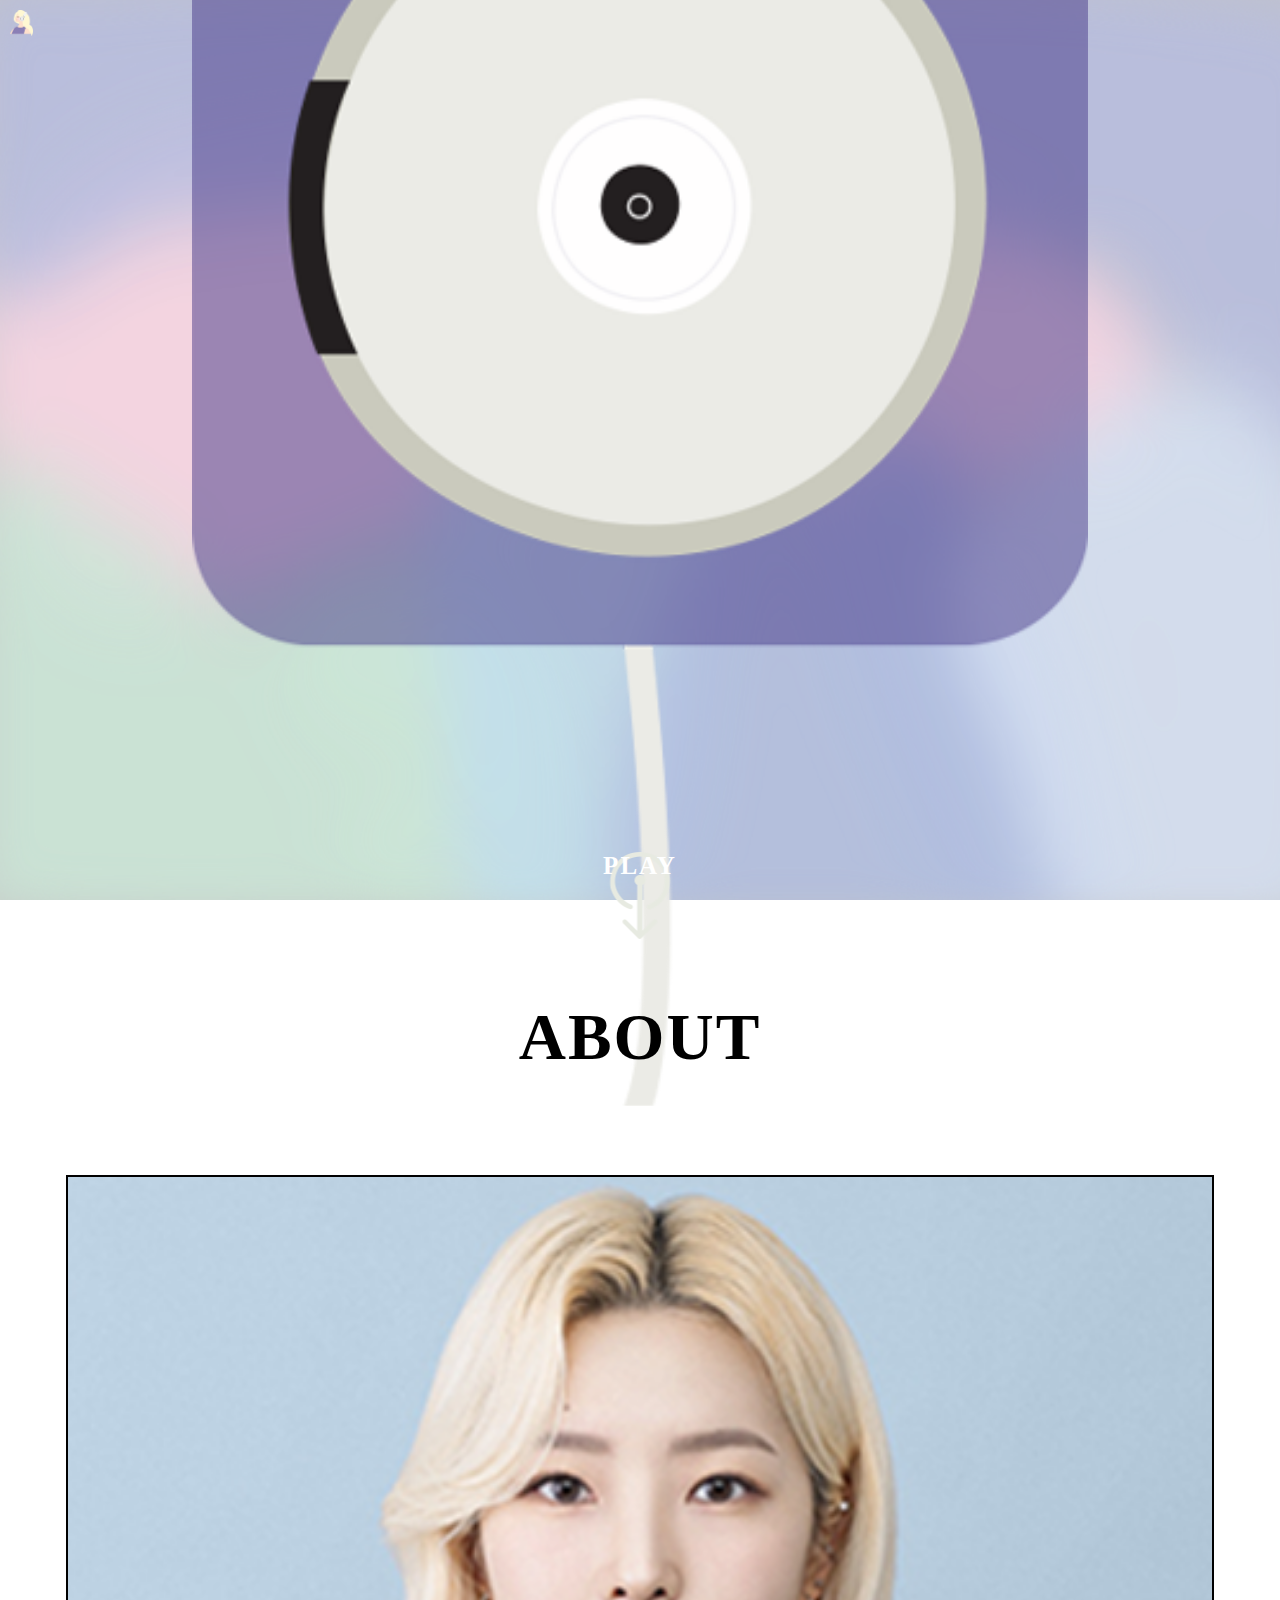
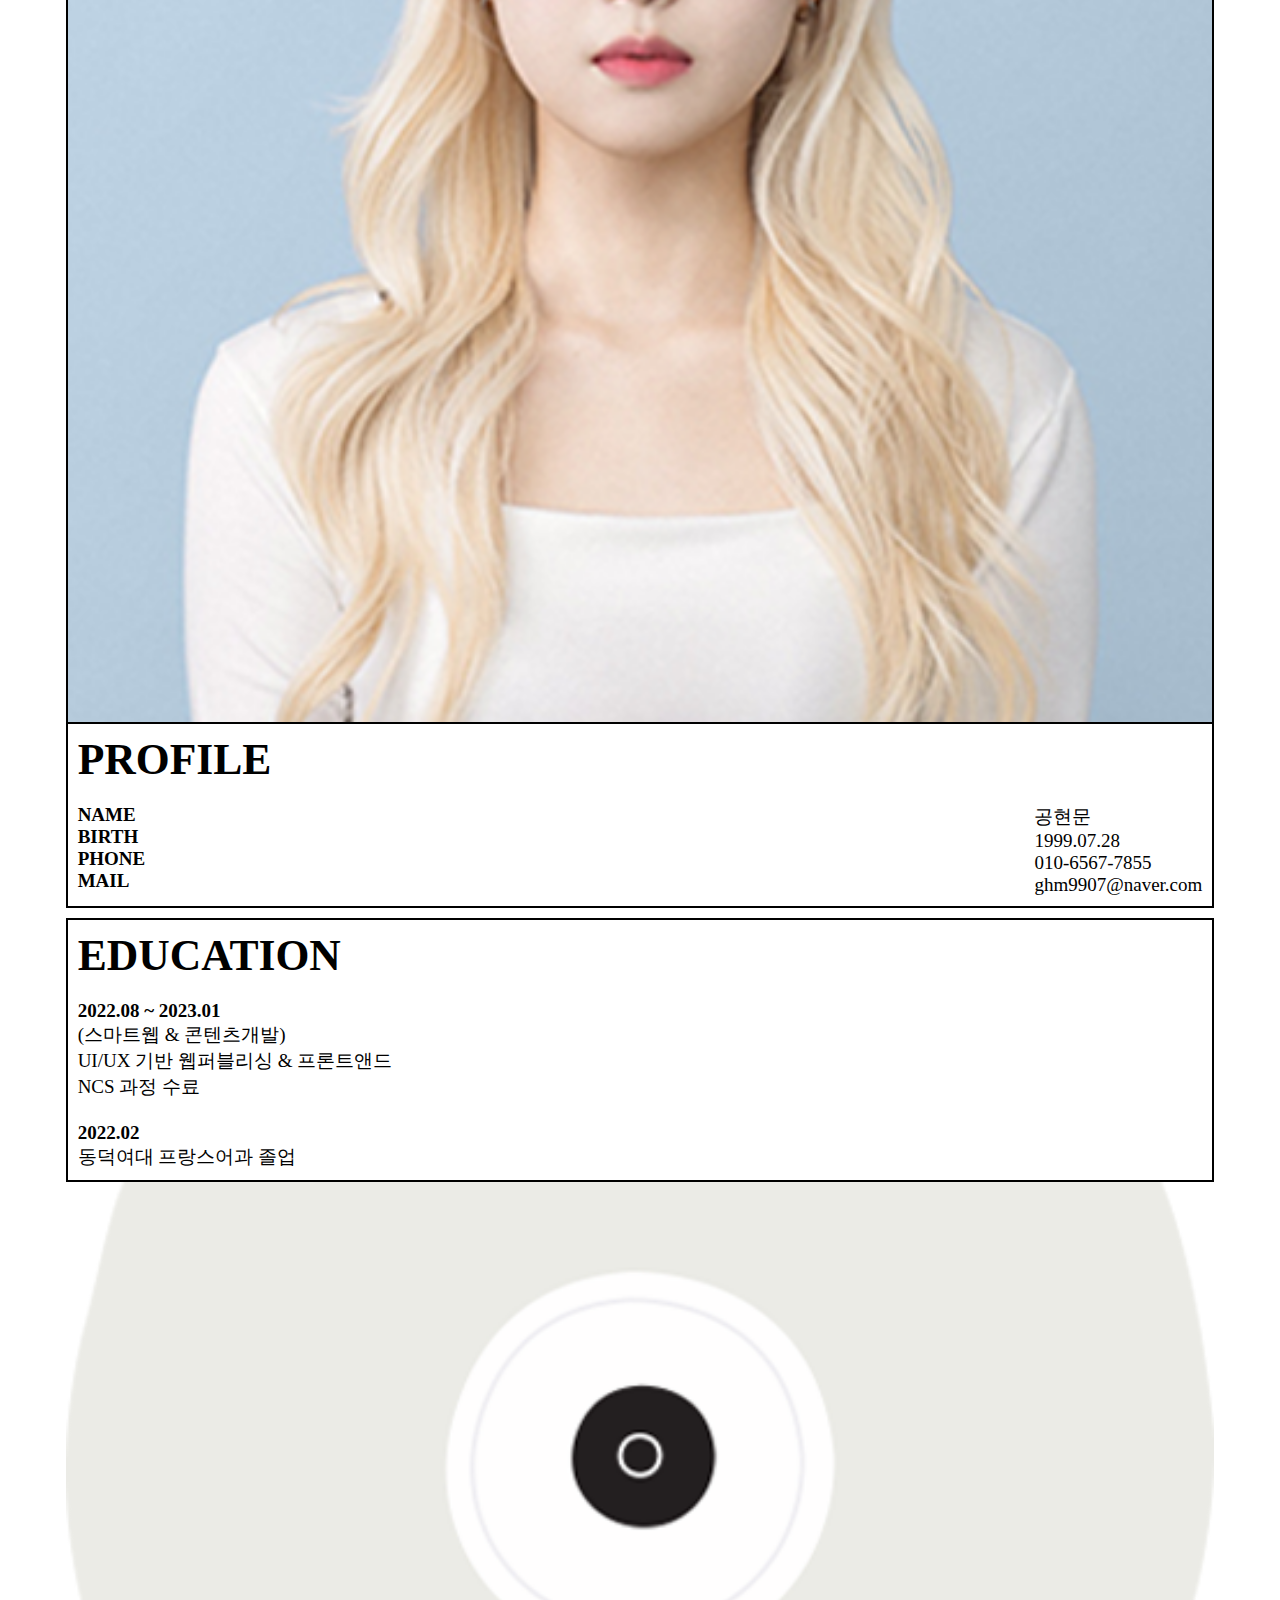
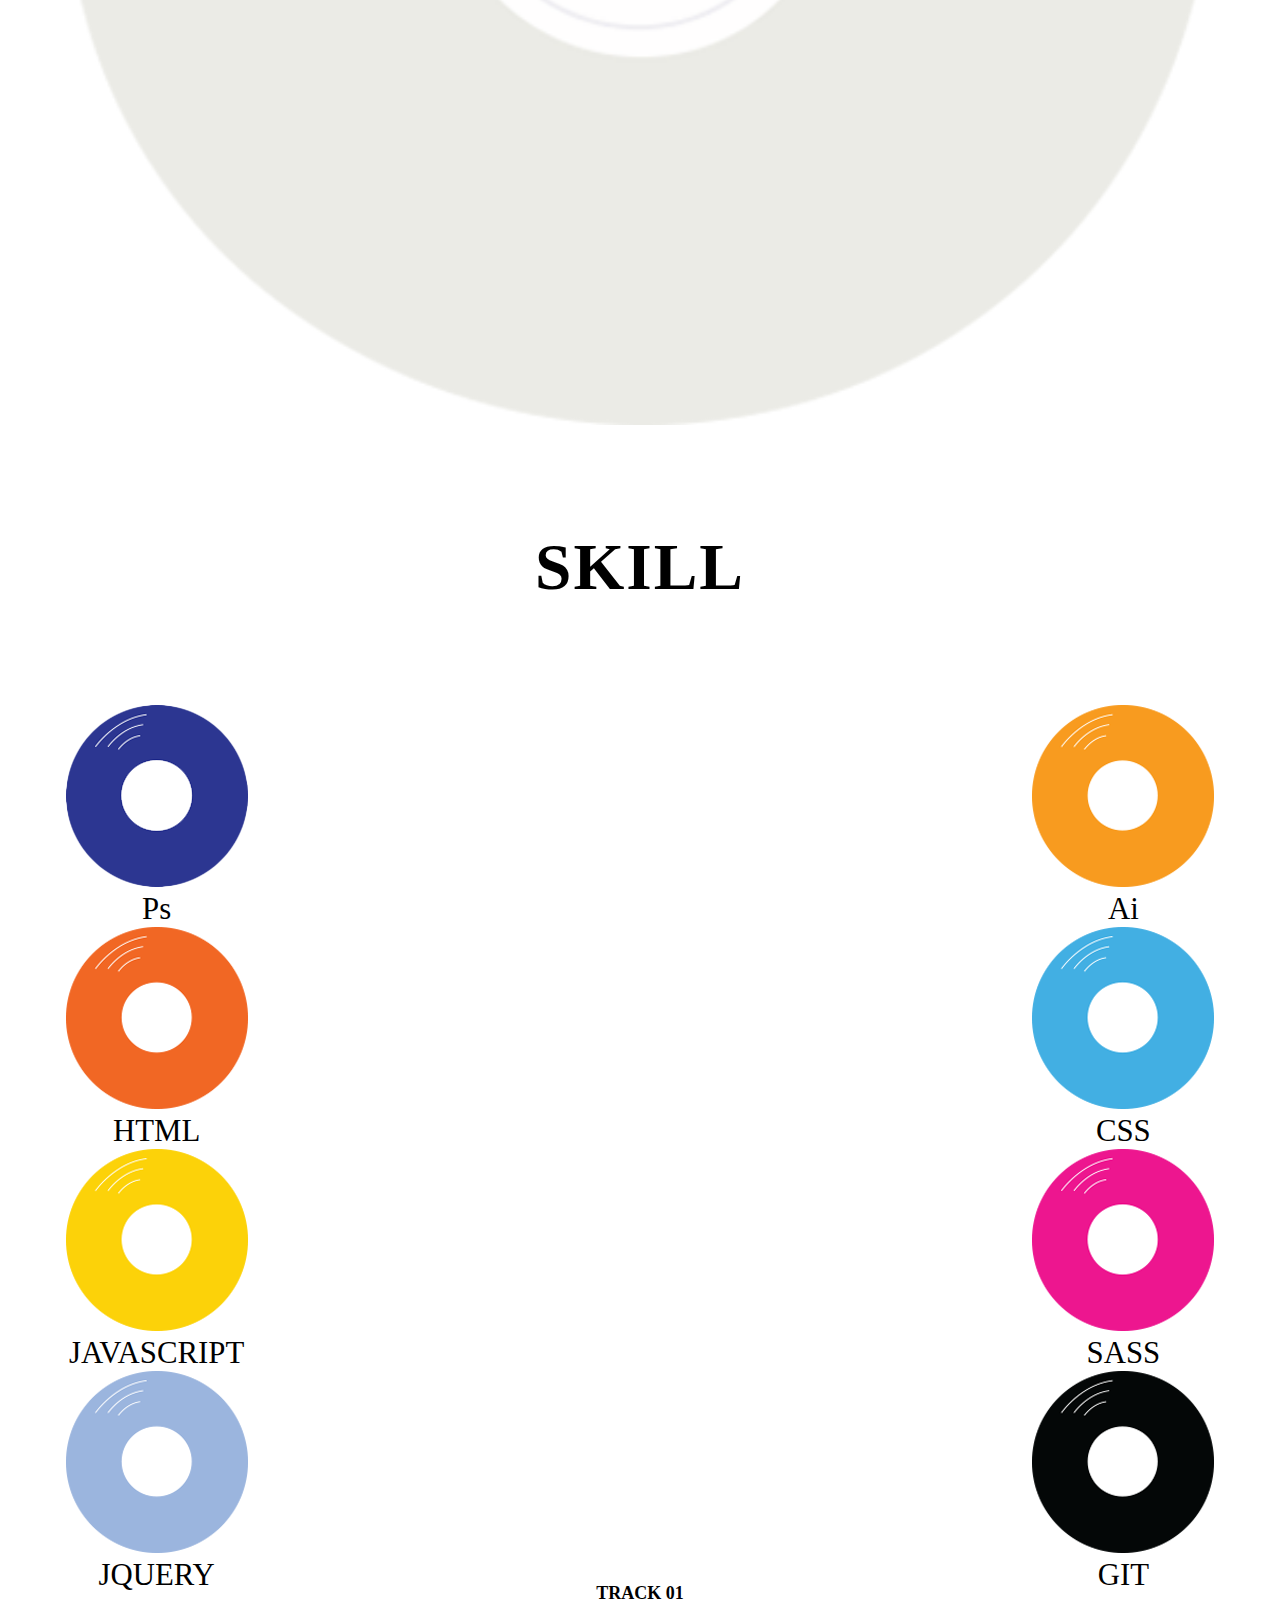
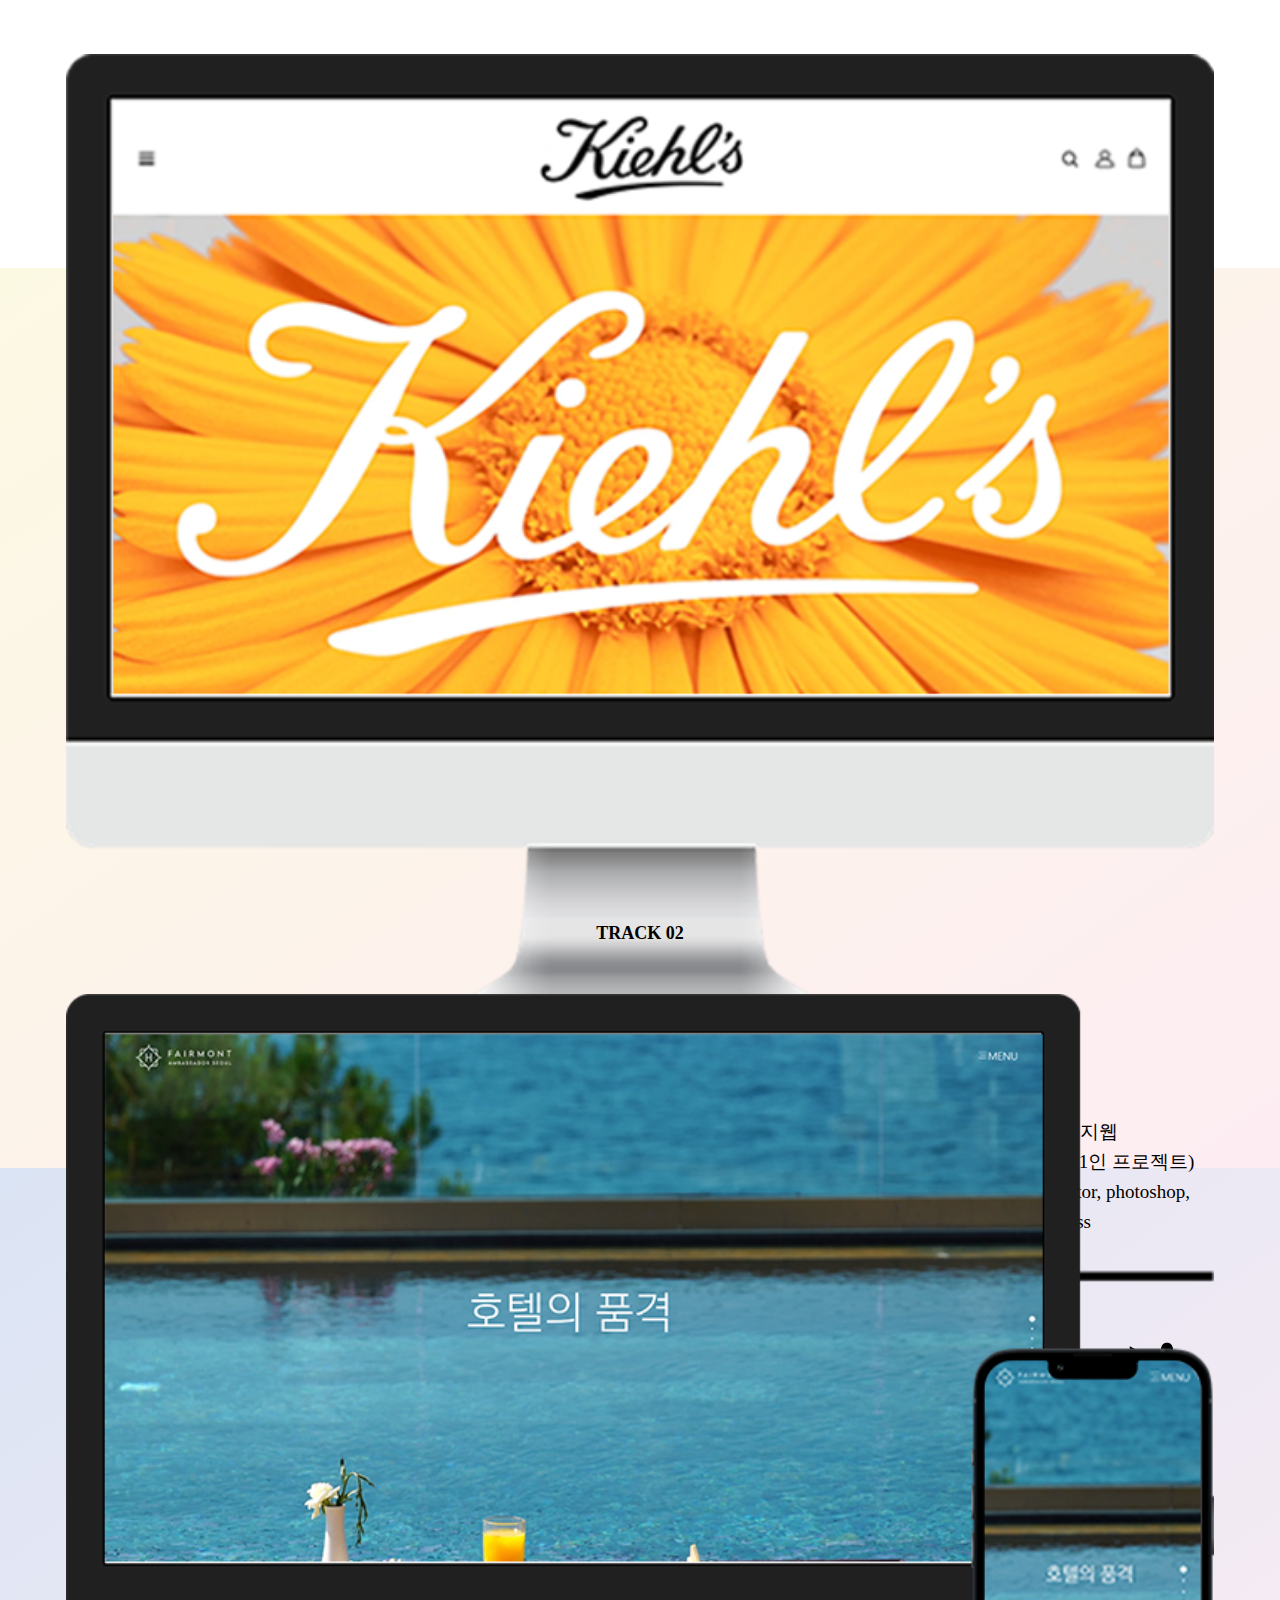
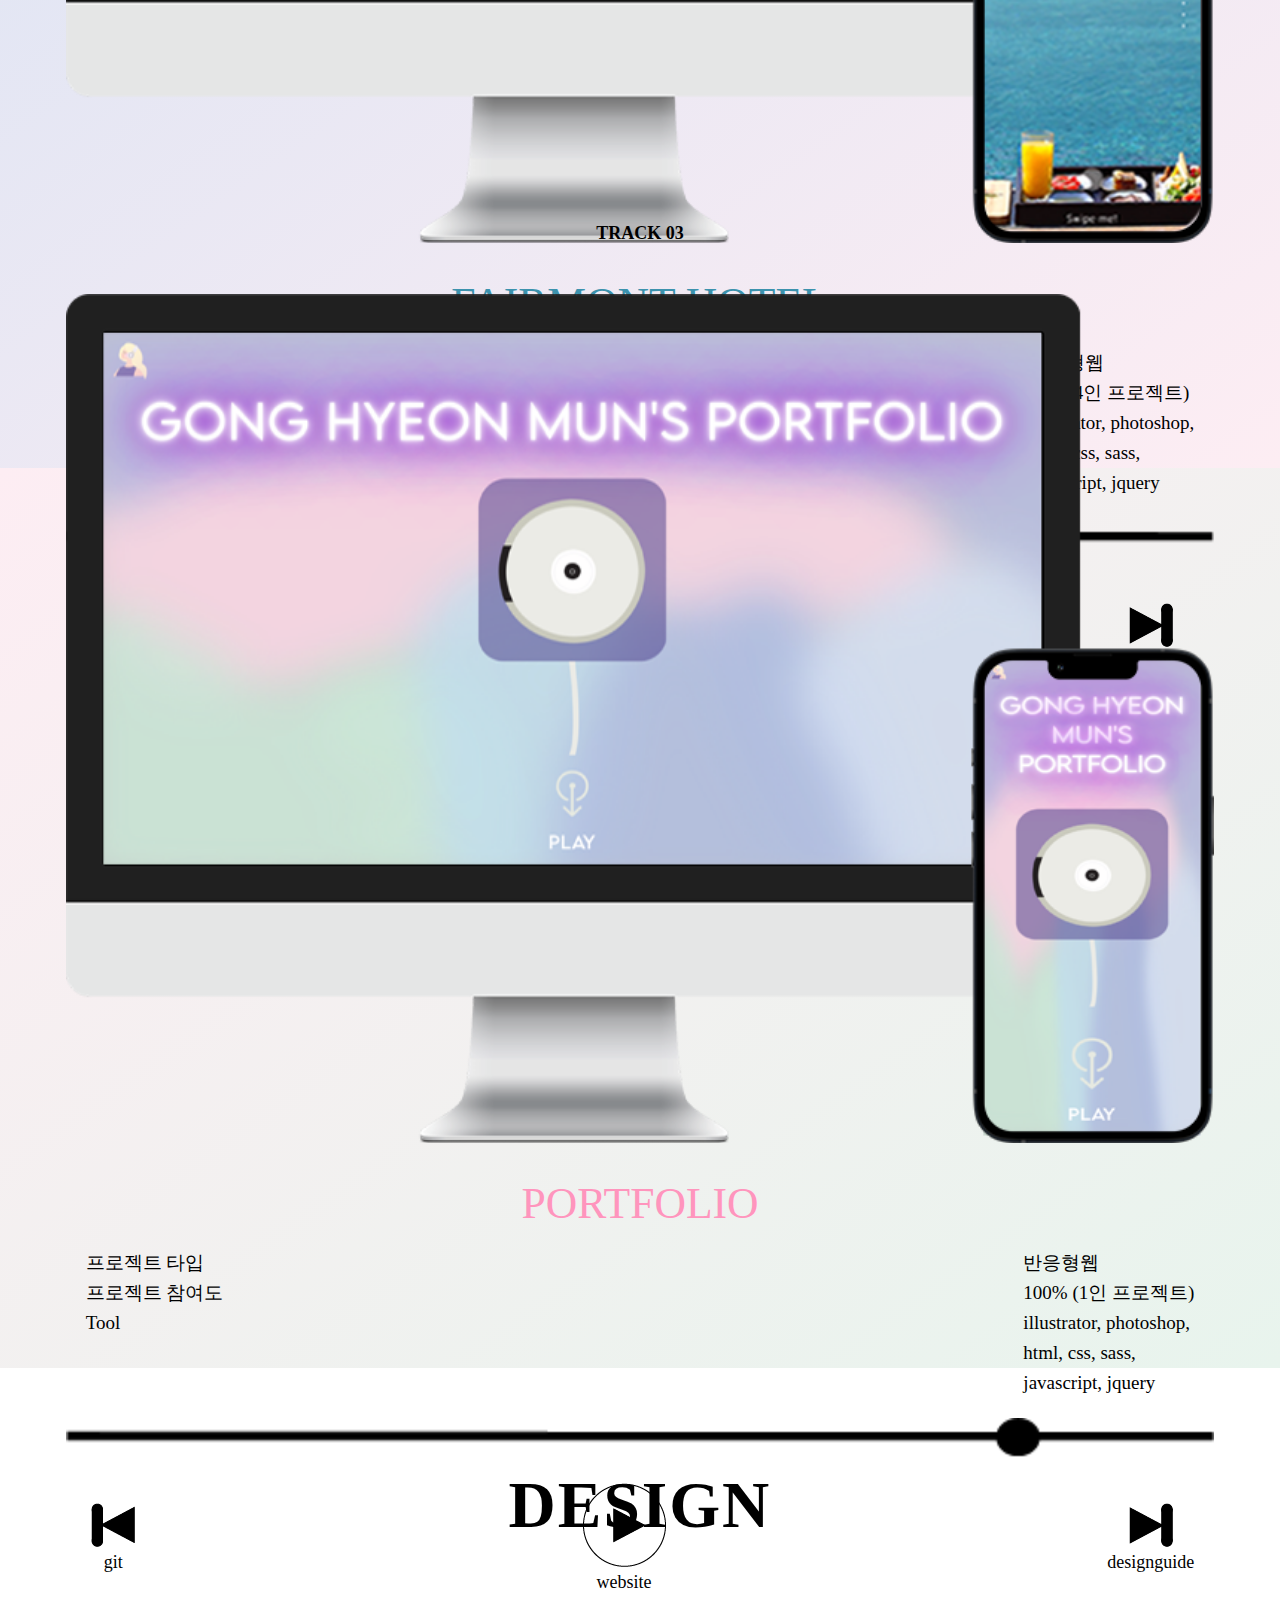
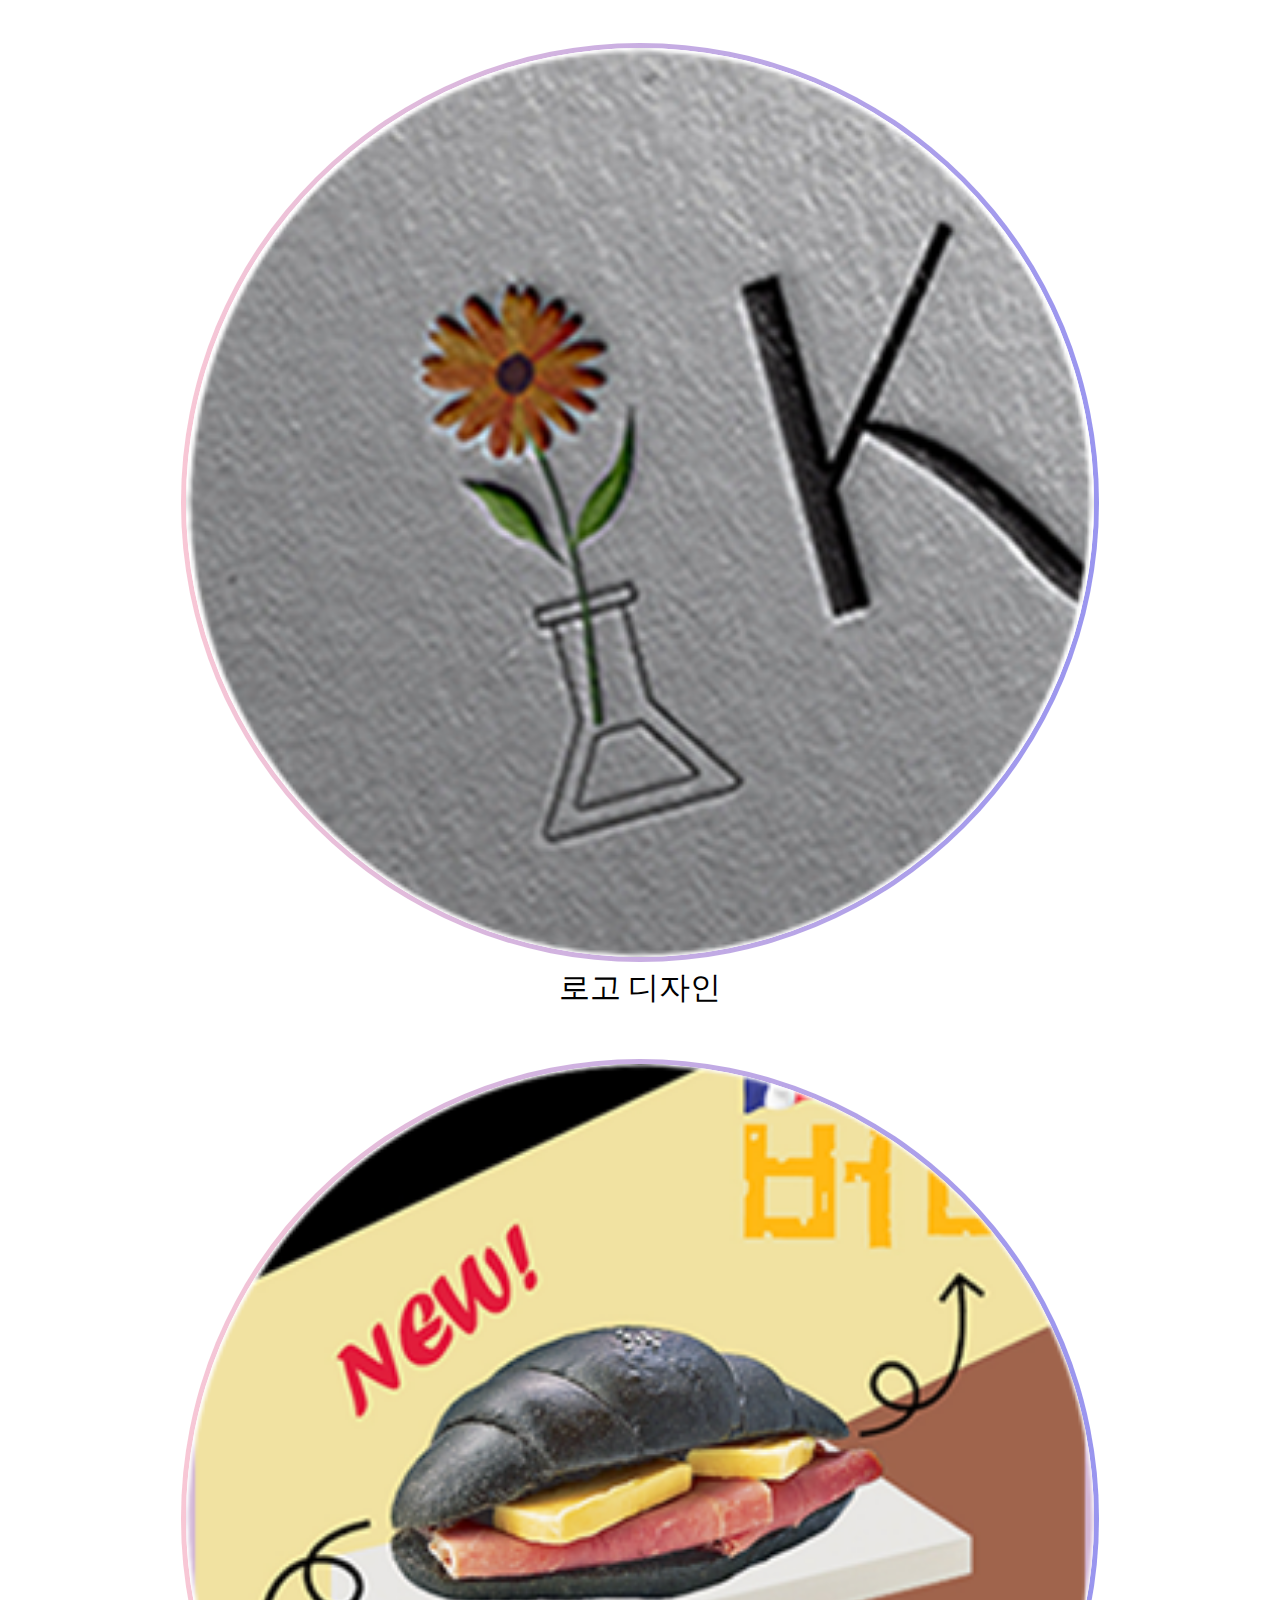
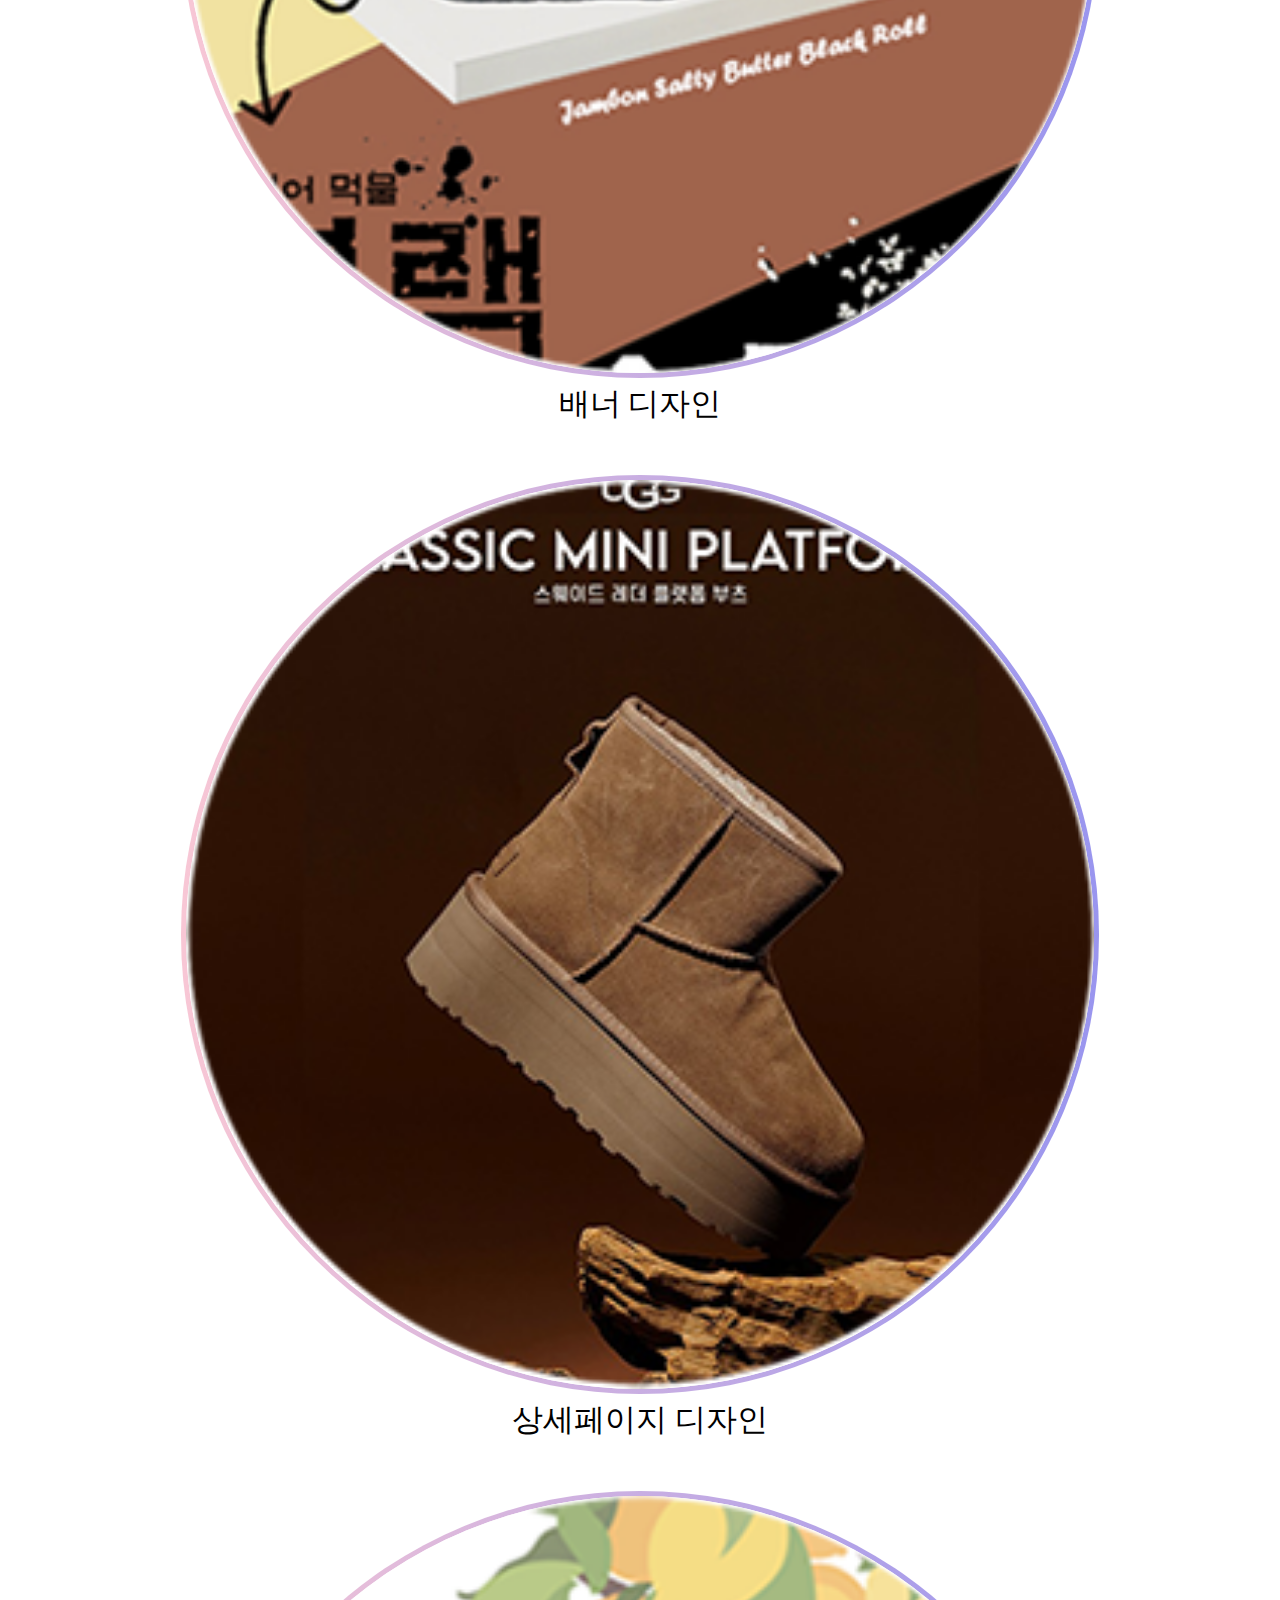
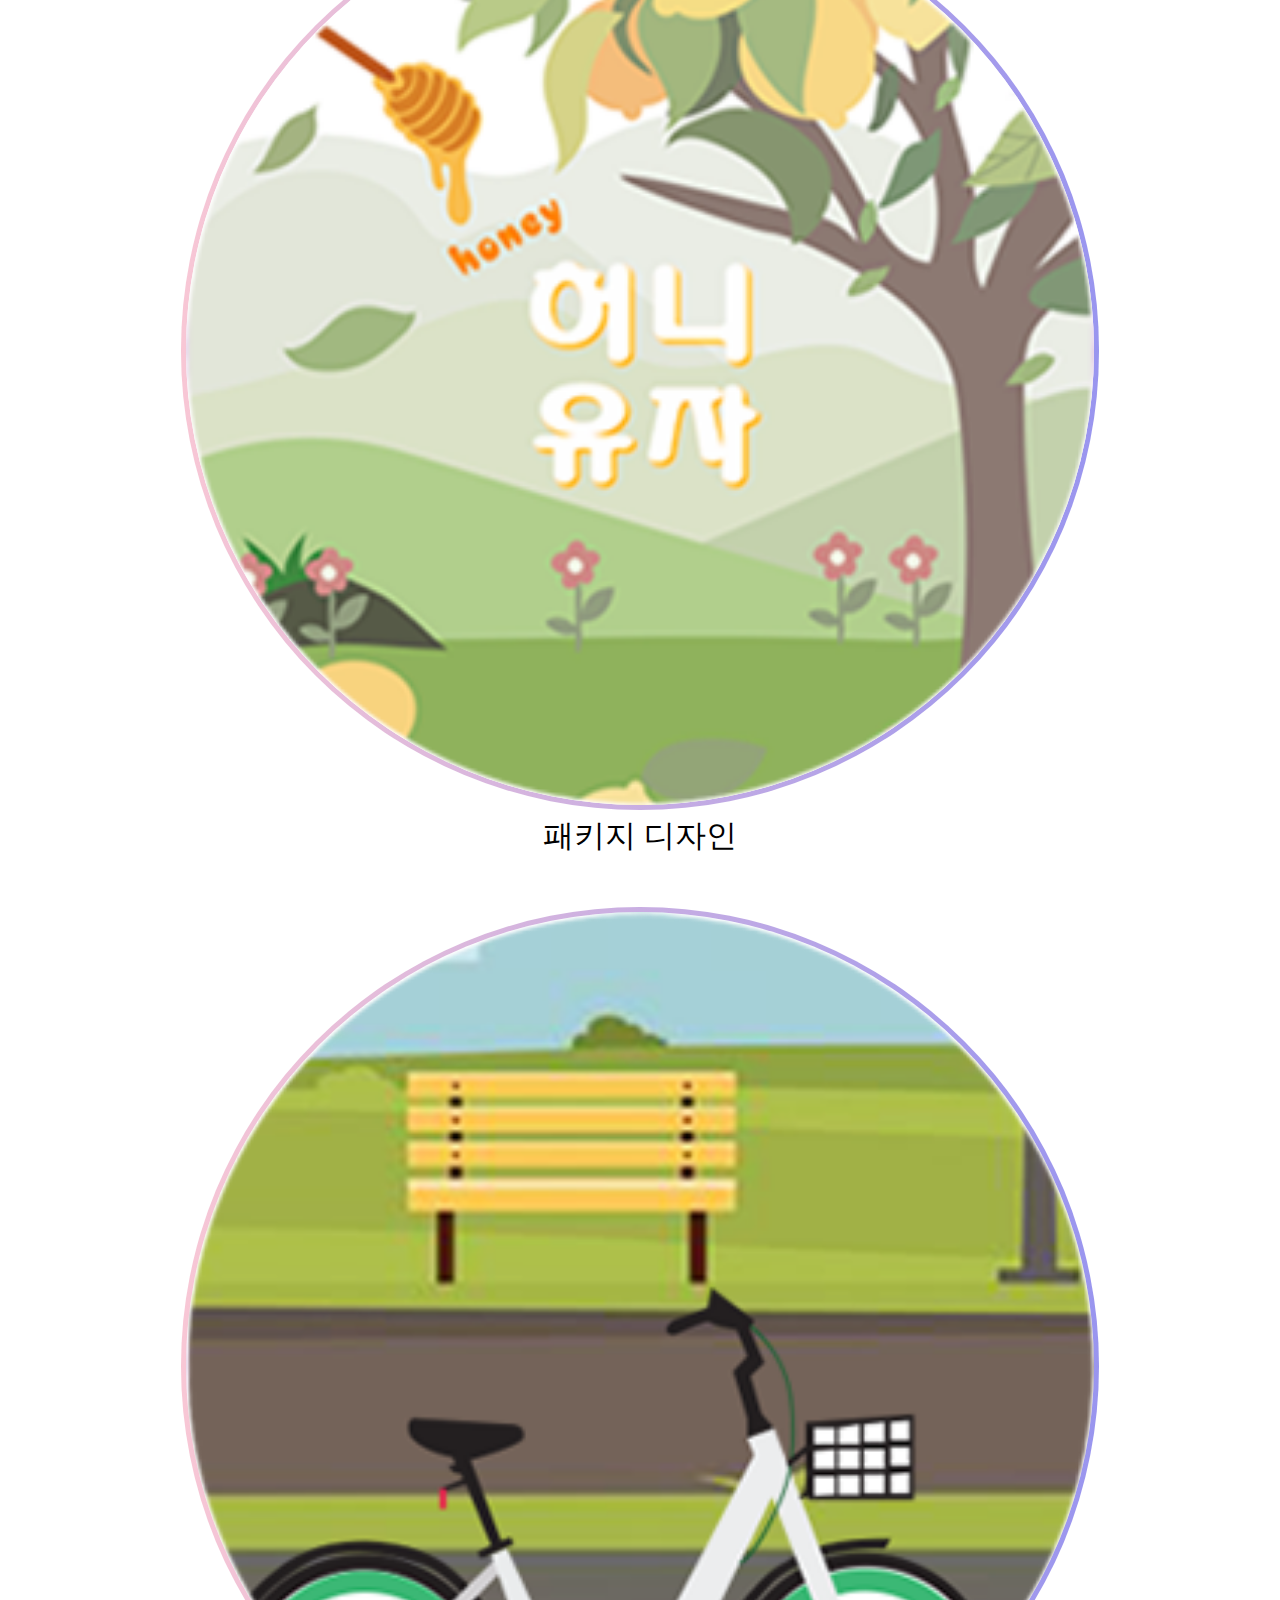
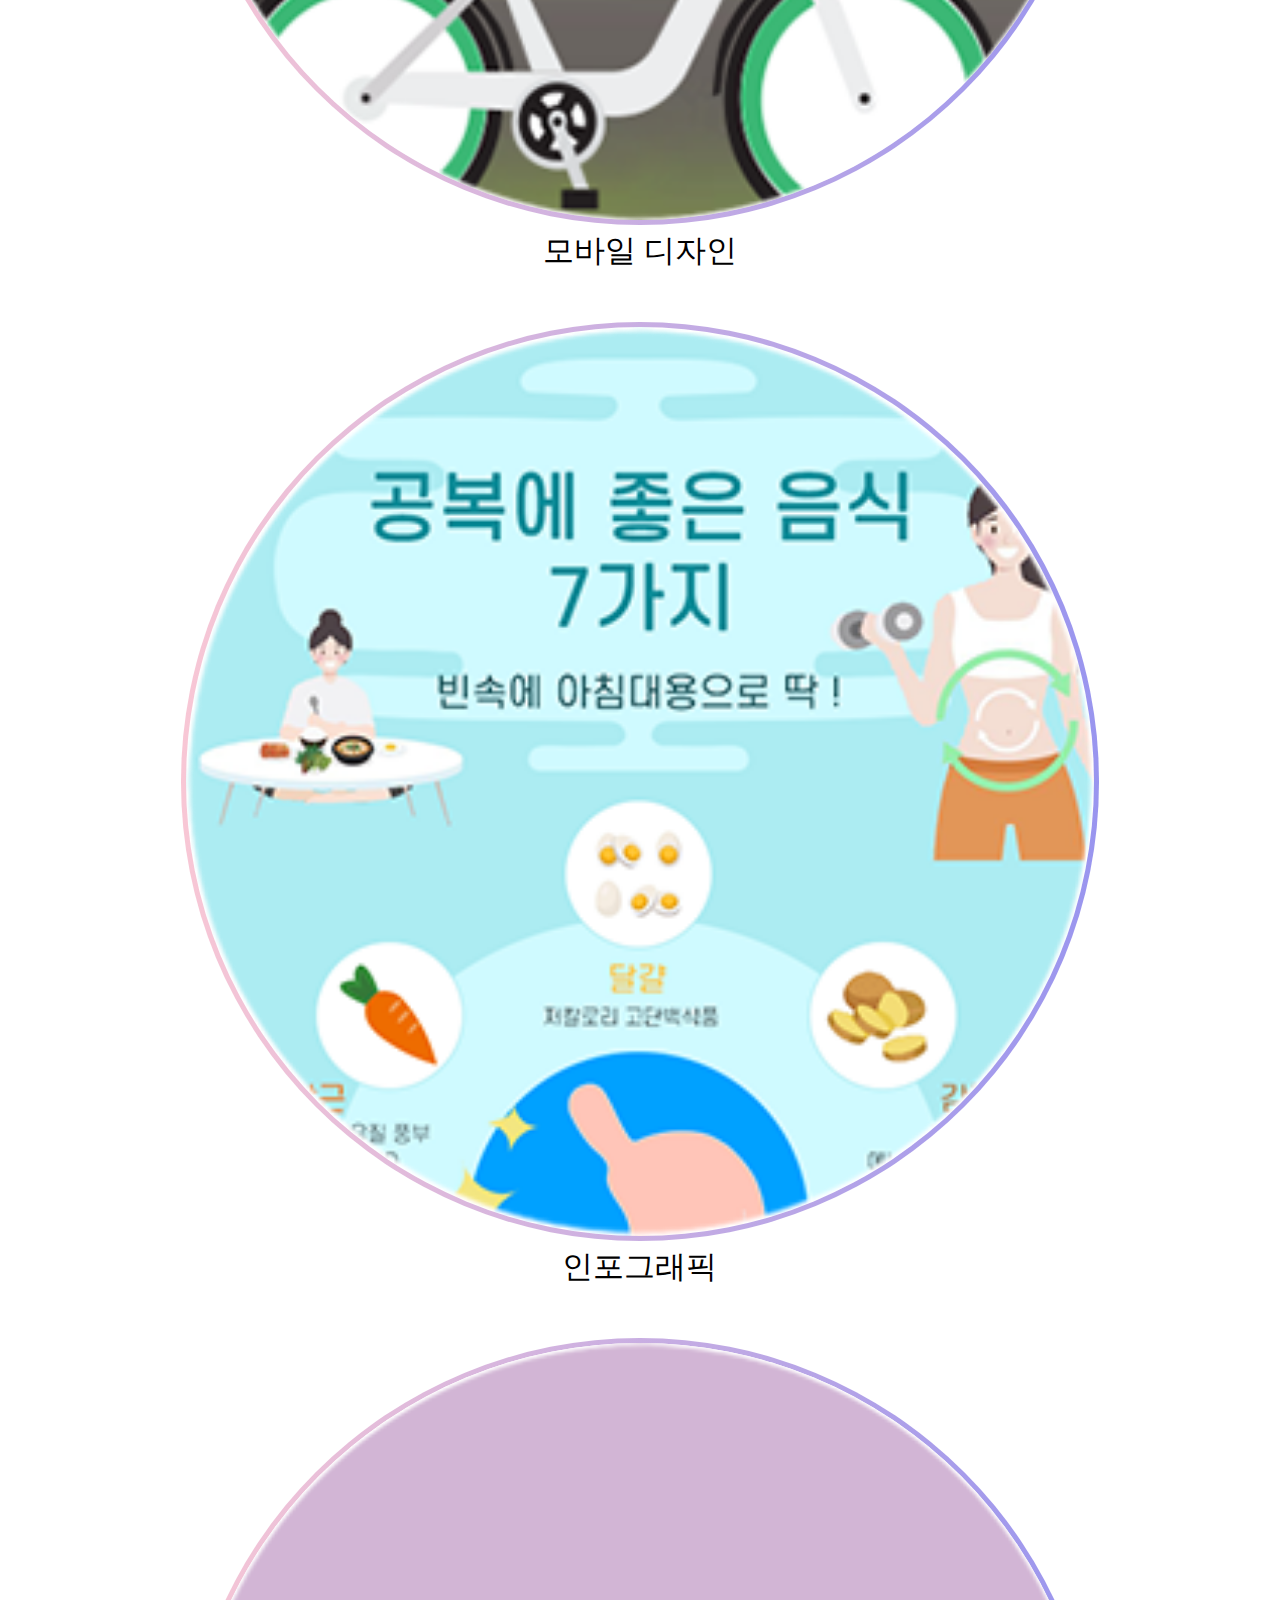
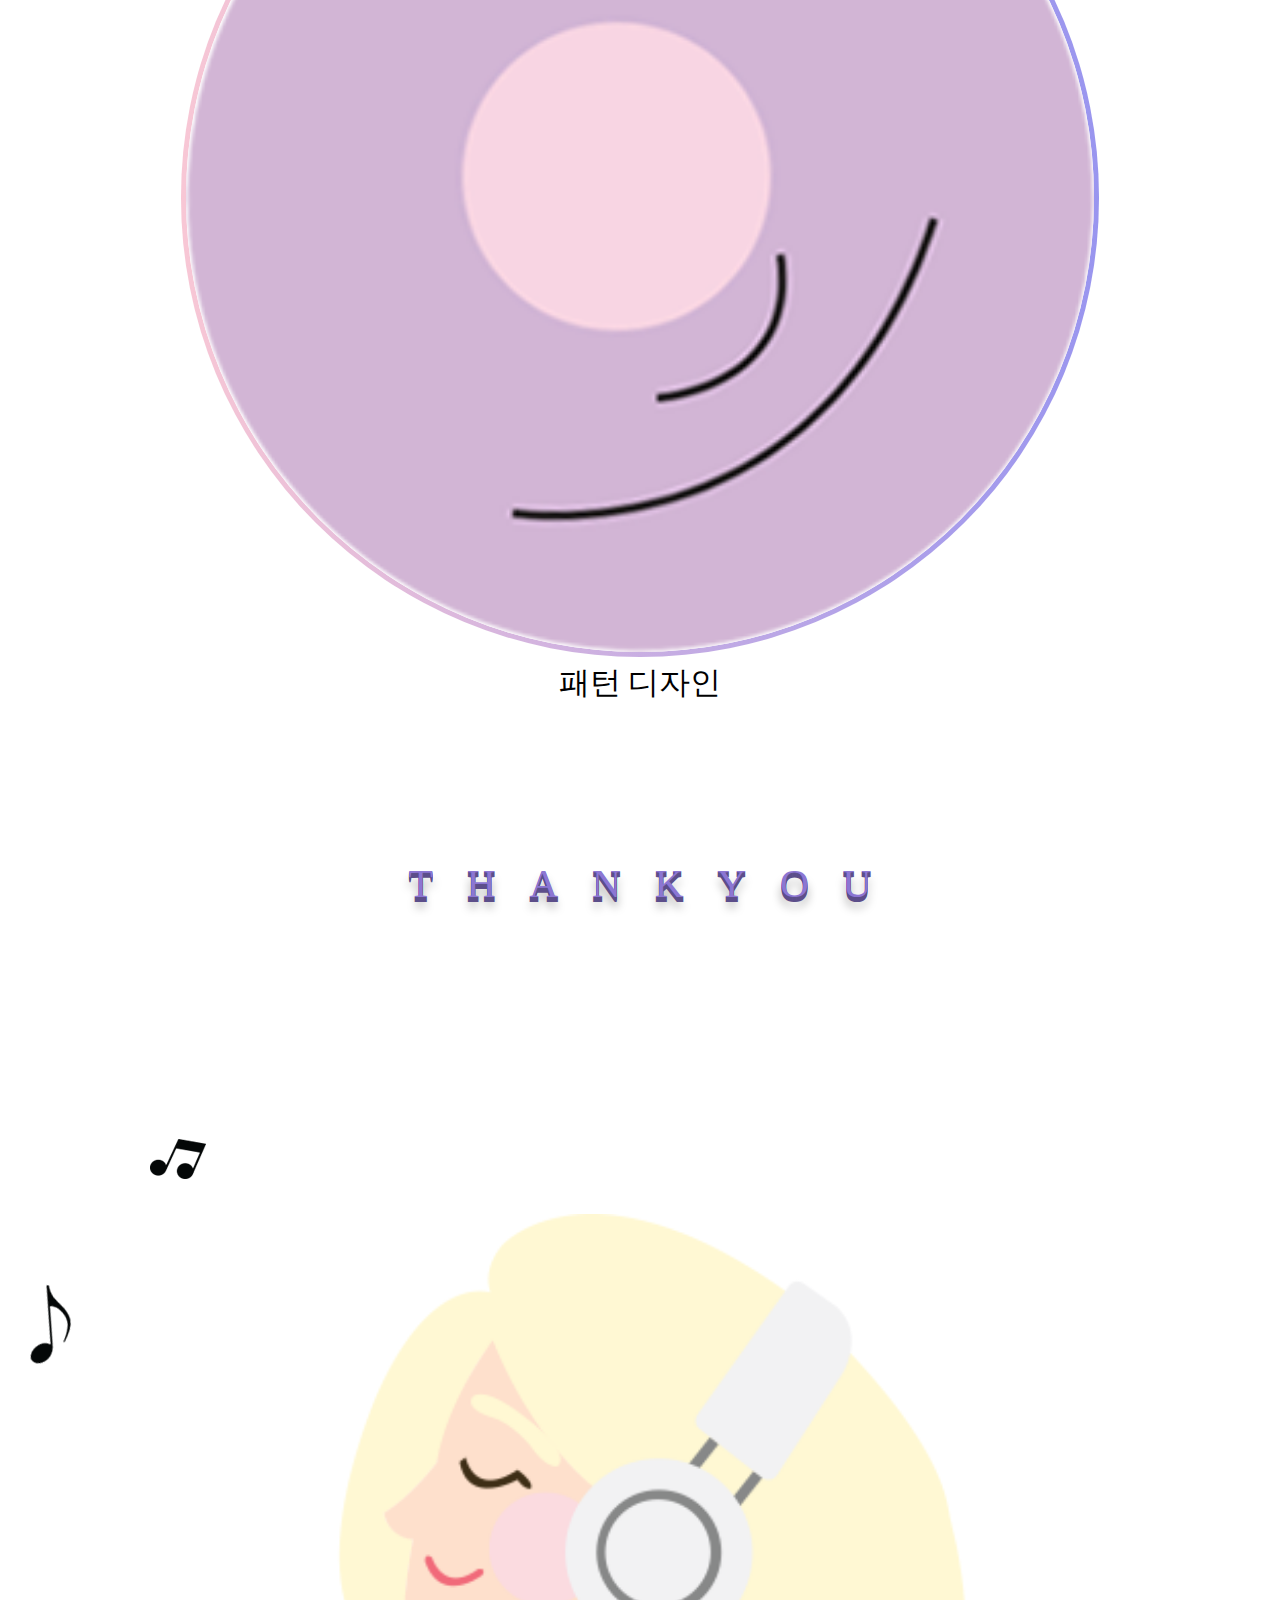
==== commit 07eb3301: "0326" ====
--- a/index.html
+++ b/index.html
@@ -4,6 +4,7 @@
     <meta charset="UTF-8">
     <meta http-equiv="X-UA-Compatible" content="IE=edge">
     <meta name="viewport" content="width=device-width, initial-scale=1.0">
+    <meta description="portfolio" >
     <title>portfolio</title>
     <link rel="shortcut icon" type="image/icon" href="./img/header-logo11.png">
     <link rel="stylesheet" href="./css/reset.css">
@@ -95,7 +96,7 @@
                         <h2>SKILL</h2>
                             <div class="ps-ai-flexbox">
                                 <div class="ps">
-                                    <div class="ps-cd"><img src="./img/ps-cd11.png" alt="ps-cd"></div>
+                                    <div class="ps-cd"><img src="./img/ps-cd22222.png" alt="ps-cd"></div>
                                     <span>90%<div>사진이나 이미지를 합성,보정,편집 할 수 있습니다.</div></span>
                                     <p>Ps</p>
                                 </div><!--ps-->
@@ -109,7 +110,7 @@
                                 <div class="pc-version"><!--pc-->
                                     <div class="html">
                                         <div class="html-cd"><img src="./img/html-cd11.png" alt="html-cd"></div>
-                                        <span>90%<div>각 태그들을 사용하여 원하는 형태의 문서를 만들 수 있습니다.</div></span>
+                                        <span>80%<div>각 태그들을 사용하여 원하는 형태의 문서를 만들 수 있습니다.</div></span>
                                         <p>HTML</p>
                                     </div><!--html-->
                                 </div><!--pc-version-->
@@ -117,7 +118,7 @@
                                 <div class="pc-version"><!--pc-->
                                     <div class="css">
                                         <div class="css-cd"><img src="./img/css-cd11.png" alt="css-cd"></div>
-                                        <span>90%<div>HTML로 작성한 문서에 스타일을 줄 수 있습니다.</div></span>
+                                        <span>80%<div>HTML로 작성한 문서에 스타일을 줄 수 있습니다.</div></span>
                                         <p>CSS</p>
                                     </div><!--css-->
                                 </div><!--pc-version-->
@@ -126,13 +127,13 @@
                             <div class="html-css-flexbox">
                                 <div class="html">
                                     <div class="html-cd"><img src="./img/html-cd11.png" alt="html-cd"></div>
-                                    <span>90%<div>각 태그들을 사용하여 원하는 형태의 문서를 만들 수 있습니다.</div></span>
+                                    <span>80%<div>각 태그들을 사용하여 원하는 형태의 문서를 만들 수 있습니다.</div></span>
                                     <p>HTML</p>
                                 </div><!--html-->
     
                                 <div class="css">
                                     <div class="css-cd"><img src="./img/css-cd11.png" alt="css-cd"></div>
-                                    <span>90%<div>HTML로 작성한 문서에 스타일을 줄 수 있습니다.</div></span>
+                                    <span>80%<div>HTML로 작성한 문서에 스타일을 줄 수 있습니다.</div></span>
                                     <p>CSS</p>
                                 </div><!--css-->
                             </div><!--html-css-flexbox-->
@@ -140,20 +141,20 @@
                             <div class="java-sass-flexbox">
                                 <div class="java">
                                     <div class="java-cd"><img src="./img/javascript-cd11.png" alt="javascript-cd"></div>
-                                    <span>30%<div>이벤트에 따라 어떤 동작을 하도록 기능을 넣을 수 있습니다.</div></span>
+                                    <span>20%<div>이벤트에 따라 어떤 동작을 하도록 기능을 넣을 수 있습니다.</div></span>
                                     <p>JAVASCRIPT</p>
                                 </div><!--java-->
     
                                 <div class="sass">
                                     <div class="sass-cd"><img src="./img/sass-cd11.png" alt="sass-cd"></div>
-                                    <span>90%<div>변수, 믹스인을 사용하여 코드를 간결하게 작성할 수 있습니다.</div></span>
+                                    <span>80%<div>변수, 믹스인을 사용하여 코드를 간결하게 작성할 수 있습니다.</div></span>
                                     <p>SASS</p>
                                 </div><!--sass-->
     
                                 <div class="pc-version"><!--pc-->
                                     <div class="jquery">
                                         <div class="jquery-cd"><img src="./img/jquery-cd11.png" alt="jquery-cd"></div>
-                                        <span>30%<div>짧고 간단한 코드로 다양한 효과나 동작을 적용할 수 있습니다.</div></span>
+                                        <span>20%<div>짧고 간단한 코드로 다양한 효과나 동작을 적용할 수 있습니다.</div></span>
                                         <p>JQUERY</p>
                                     </div><!--jquery-->
                                 </div><!--pc-version-->
@@ -161,7 +162,7 @@
                                 <div class="pc-version"><!--pc-->
                                     <div class="git">
                                         <div class="git-cd"><img src="./img/git-cd11.png" alt="git-cd"></div>
-                                        <span>30%<div>여러 사람들과 함께 협업하여 작업할 수 있습니다.</div></span>
+                                        <span>20%<div>여러 사람들과 함께 협업하여 작업할 수 있습니다.</div></span>
                                         <p>GIT</p>
                                     </div><!--git-->
                                 </div><!--pc-version-->
@@ -170,13 +171,13 @@
                             <div class="jquery-git-flexbox">
                                 <div class="jquery">
                                     <div class="jquery-cd"><img src="./img/jquery-cd11.png" alt="jquery-cd"></div>
-                                    <span>30%<div>짧고 간단한 코드로 다양한 효과나 동작을 적용할 수 있습니다.</div></span>
+                                    <span>20%<div>짧고 간단한 코드로 다양한 효과나 동작을 적용할 수 있습니다.</div></span>
                                     <p>JQUERY</p>
                                 </div>
     
                                 <div class="git">
                                     <div class="git-cd"><img src="./img/git-cd11.png" alt="git-cd"></div>
-                                    <span>30%<div>여러 사람들과 함께 협업하여 작업할 수 있습니다.</div></span>
+                                    <span>20%<div>여러 사람들과 함께 협업하여 작업할 수 있습니다.</div></span>
                                     <p>GIT</p>
                                 </div>
                             </div>
--- a/css/index.css
+++ b/css/index.css
@@ -422,21 +422,21 @@
 }
 @media screen and (min-width: 1400px) {
   main .skill .ps-ai-flexbox,
-main .skill .html-css-flexbox,
-main .skill .java-sass-flexbox,
-main .skill .jquery-git-flexbox {
+  main .skill .html-css-flexbox,
+  main .skill .java-sass-flexbox,
+  main .skill .jquery-git-flexbox {
     justify-content: right;
   }
 }
 @media screen and (min-width: 1400px) {
   main .skill .ps-ai-flexbox img,
-main .skill .java-sass-flexbox img {
-    padding: 50px;
+  main .skill .java-sass-flexbox img {
+    padding: 20px;
   }
 }
 @media screen and (min-width: 1400px) {
   main .skill .html-css-flexbox,
-main .skill .jquery-git-flexbox {
+  main .skill .jquery-git-flexbox {
     display: none;
   }
 }
@@ -468,6 +468,7 @@
 main .skill .jquery:hover .jquery-cd,
 main .skill .git:hover .git-cd {
   background-color: white;
+  border-radius: 50%;
 }
 main .skill .ps-cd,
 main .skill .ai-cd,
@@ -521,14 +522,14 @@
 }
 @media screen and (min-width: 1400px) {
   main .skill .ps > span,
-main .skill .ai > span,
-main .skill .html > span,
-main .skill .css > span,
-main .skill .java > span,
-main .skill .sass > span,
-main .skill .jquery > span,
-main .skill .git > span {
-    transform: translate(-45%, -150%);
+  main .skill .ai > span,
+  main .skill .html > span,
+  main .skill .css > span,
+  main .skill .java > span,
+  main .skill .sass > span,
+  main .skill .jquery > span,
+  main .skill .git > span {
+    transform: translate(-45%, -130%);
     font-size: 60px;
   }
 }
@@ -544,13 +545,13 @@
 }
 @media screen and (min-width: 1400px) {
   main .skill .ps > span > div,
-main .skill .ai > span > div,
-main .skill .html > span > div,
-main .skill .css > span > div,
-main .skill .java > span > div,
-main .skill .sass > span > div,
-main .skill .jquery > span > div,
-main .skill .git > span > div {
+  main .skill .ai > span > div,
+  main .skill .html > span > div,
+  main .skill .css > span > div,
+  main .skill .java > span > div,
+  main .skill .sass > span > div,
+  main .skill .jquery > span > div,
+  main .skill .git > span > div {
     font-size: 15px;
   }
 }
@@ -645,15 +646,15 @@
 }
 @media screen and (min-width: 1400px) {
   main .web .track01 .track p,
-main .web .track02 .track p,
-main .web .track03 .track p {
+  main .web .track02 .track p,
+  main .web .track03 .track p {
     margin-bottom: 100px;
   }
 }
 @media screen and (min-width: 1400px) {
   main .web .track01 .track-pc-flexbox,
-main .web .track02 .track-pc-flexbox,
-main .web .track03 .track-pc-flexbox {
+  main .web .track02 .track-pc-flexbox,
+  main .web .track03 .track-pc-flexbox {
     display: flex;
     justify-content: space-between;
     align-items: center;
@@ -666,8 +667,8 @@
 }
 @media screen and (min-width: 1400px) {
   main .web .track01 .pc img,
-main .web .track02 .pc img,
-main .web .track03 .pc img {
+  main .web .track02 .pc img,
+  main .web .track03 .pc img {
     width: 100%;
   }
 }
@@ -689,14 +690,14 @@
 }
 @media screen and (min-width: 1400px) {
   main .web .track01 .kiehl-text p,
-main .web .track01 .fairmont-text p,
-main .web .track01 .portfolio-text p,
-main .web .track02 .kiehl-text p,
-main .web .track02 .fairmont-text p,
-main .web .track02 .portfolio-text p,
-main .web .track03 .kiehl-text p,
-main .web .track03 .fairmont-text p,
-main .web .track03 .portfolio-text p {
+  main .web .track01 .fairmont-text p,
+  main .web .track01 .portfolio-text p,
+  main .web .track02 .kiehl-text p,
+  main .web .track02 .fairmont-text p,
+  main .web .track02 .portfolio-text p,
+  main .web .track03 .kiehl-text p,
+  main .web .track03 .fairmont-text p,
+  main .web .track03 .portfolio-text p {
     margin-top: 0;
   }
 }
@@ -722,8 +723,8 @@
 }
 @media screen and (min-width: 1400px) {
   main .web .track01 .text-flexbox,
-main .web .track02 .text-flexbox,
-main .web .track03 .text-flexbox {
+  main .web .track02 .text-flexbox,
+  main .web .track03 .text-flexbox {
     line-height: 40px;
   }
 }
@@ -734,8 +735,8 @@
 }
 @media screen and (min-width: 1400px) {
   main .web .track01 .kiehl-playbar,
-main .web .track02 .kiehl-playbar,
-main .web .track03 .kiehl-playbar {
+  main .web .track02 .kiehl-playbar,
+  main .web .track03 .kiehl-playbar {
     width: 100%;
   }
 }
@@ -786,9 +787,9 @@
 }
 @media screen and (min-width: 1400px) {
   main .design .container .pc-design1,
-main .design .container .pc-design2,
-main .design .container .pc-design3,
-main .design .container .pc-design4 {
+  main .design .container .pc-design2,
+  main .design .container .pc-design3,
+  main .design .container .pc-design4 {
     display: flex;
     align-items: center;
     text-align: center;
@@ -834,12 +835,12 @@
 }
 @media screen and (min-width: 1400px) {
   main .design .container .logo-design,
-main .design .container .banner-design,
-main .design .container .detail-design,
-main .design .container .package-design,
-main .design .container .mobile-design,
-main .design .container .infographics,
-main .design .container .info-design {
+  main .design .container .banner-design,
+  main .design .container .detail-design,
+  main .design .container .package-design,
+  main .design .container .mobile-design,
+  main .design .container .infographics,
+  main .design .container .info-design {
     margin-bottom: 0;
   }
 }
@@ -902,9 +903,9 @@
 }
 @media screen and (min-width: 1400px) {
   main .design .container .banner-design,
-main .design .container .package-design,
-main .design .container .mobile-design,
-main .design .container .info-design {
+  main .design .container .package-design,
+  main .design .container .mobile-design,
+  main .design .container .info-design {
     display: none;
   }
 }
@@ -916,9 +917,9 @@
 }
 @media screen and (min-width: 1400px) {
   main .design .container .pc-banner-design,
-main .design .container .pc-package-design,
-main .design .container .pc-mobile-design,
-main .design .container .pc-info-design {
+  main .design .container .pc-package-design,
+  main .design .container .pc-mobile-design,
+  main .design .container .pc-info-design {
     display: block;
   }
 }
